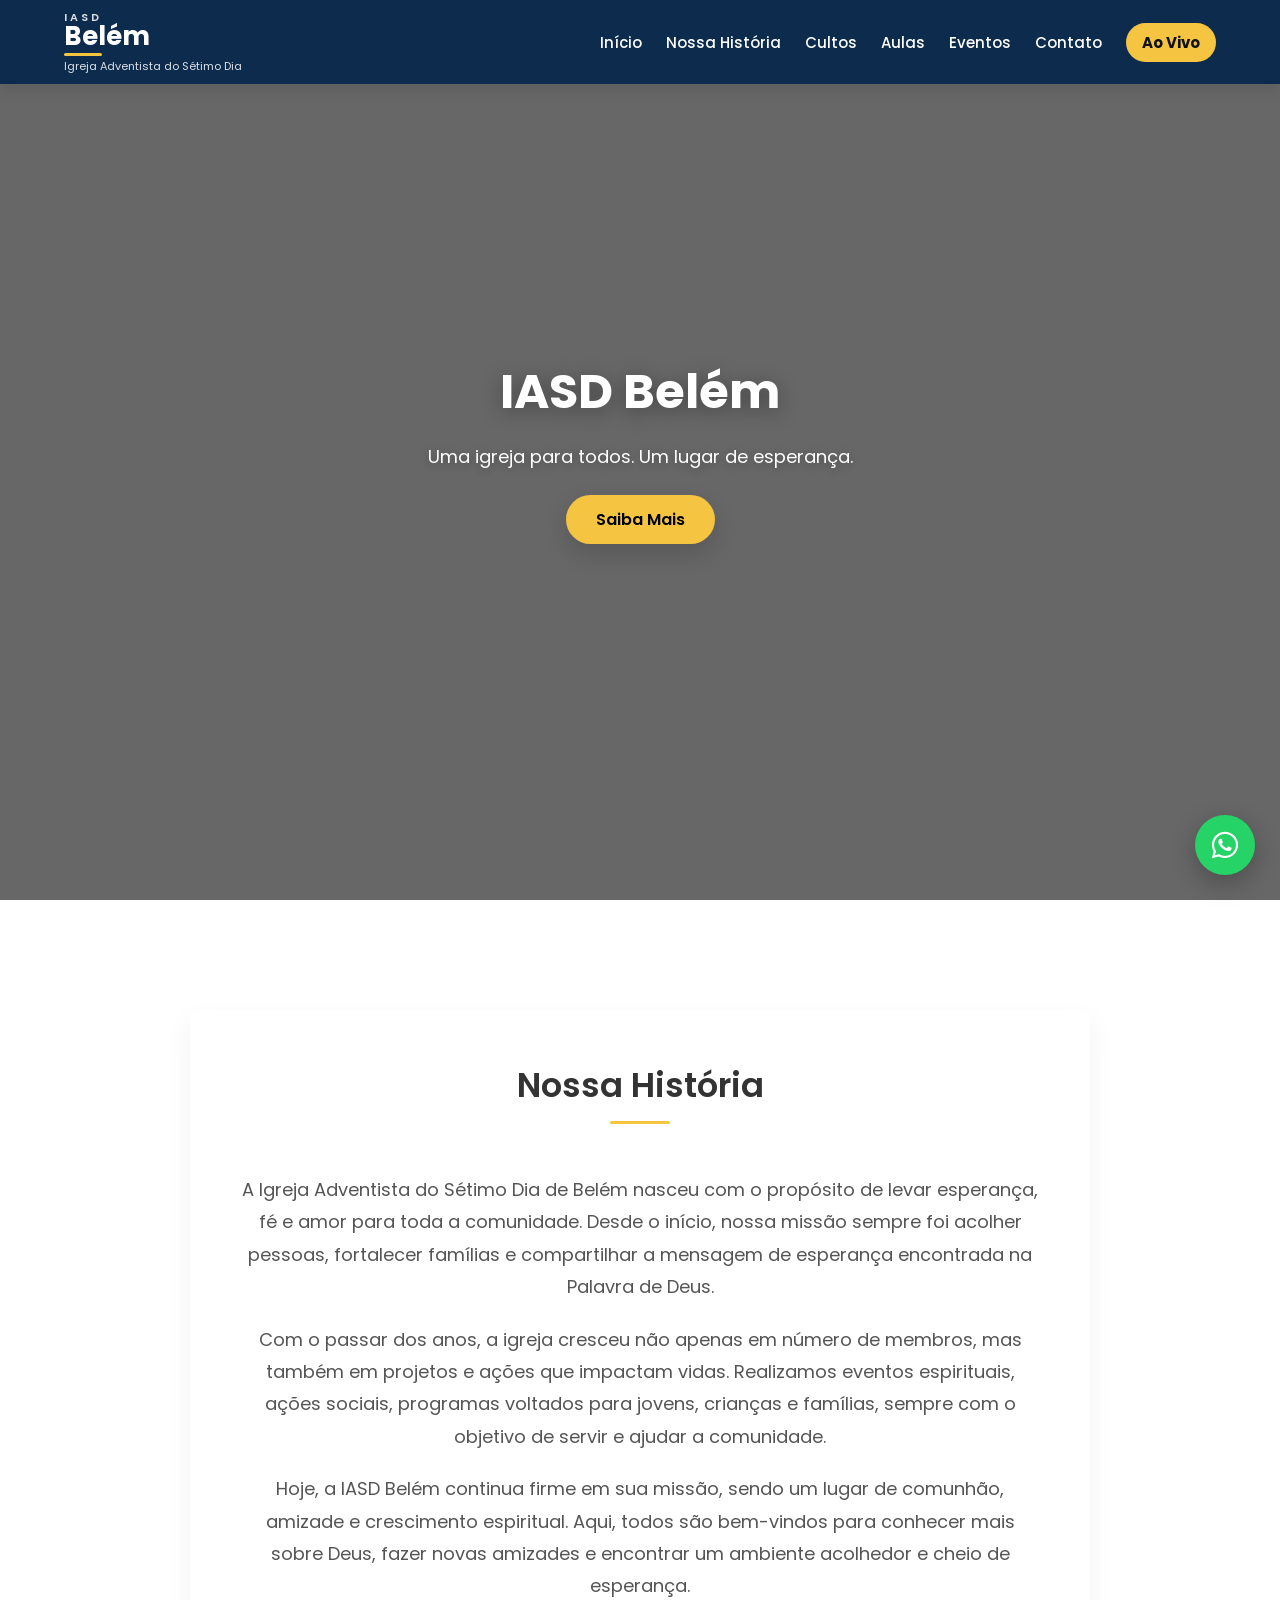
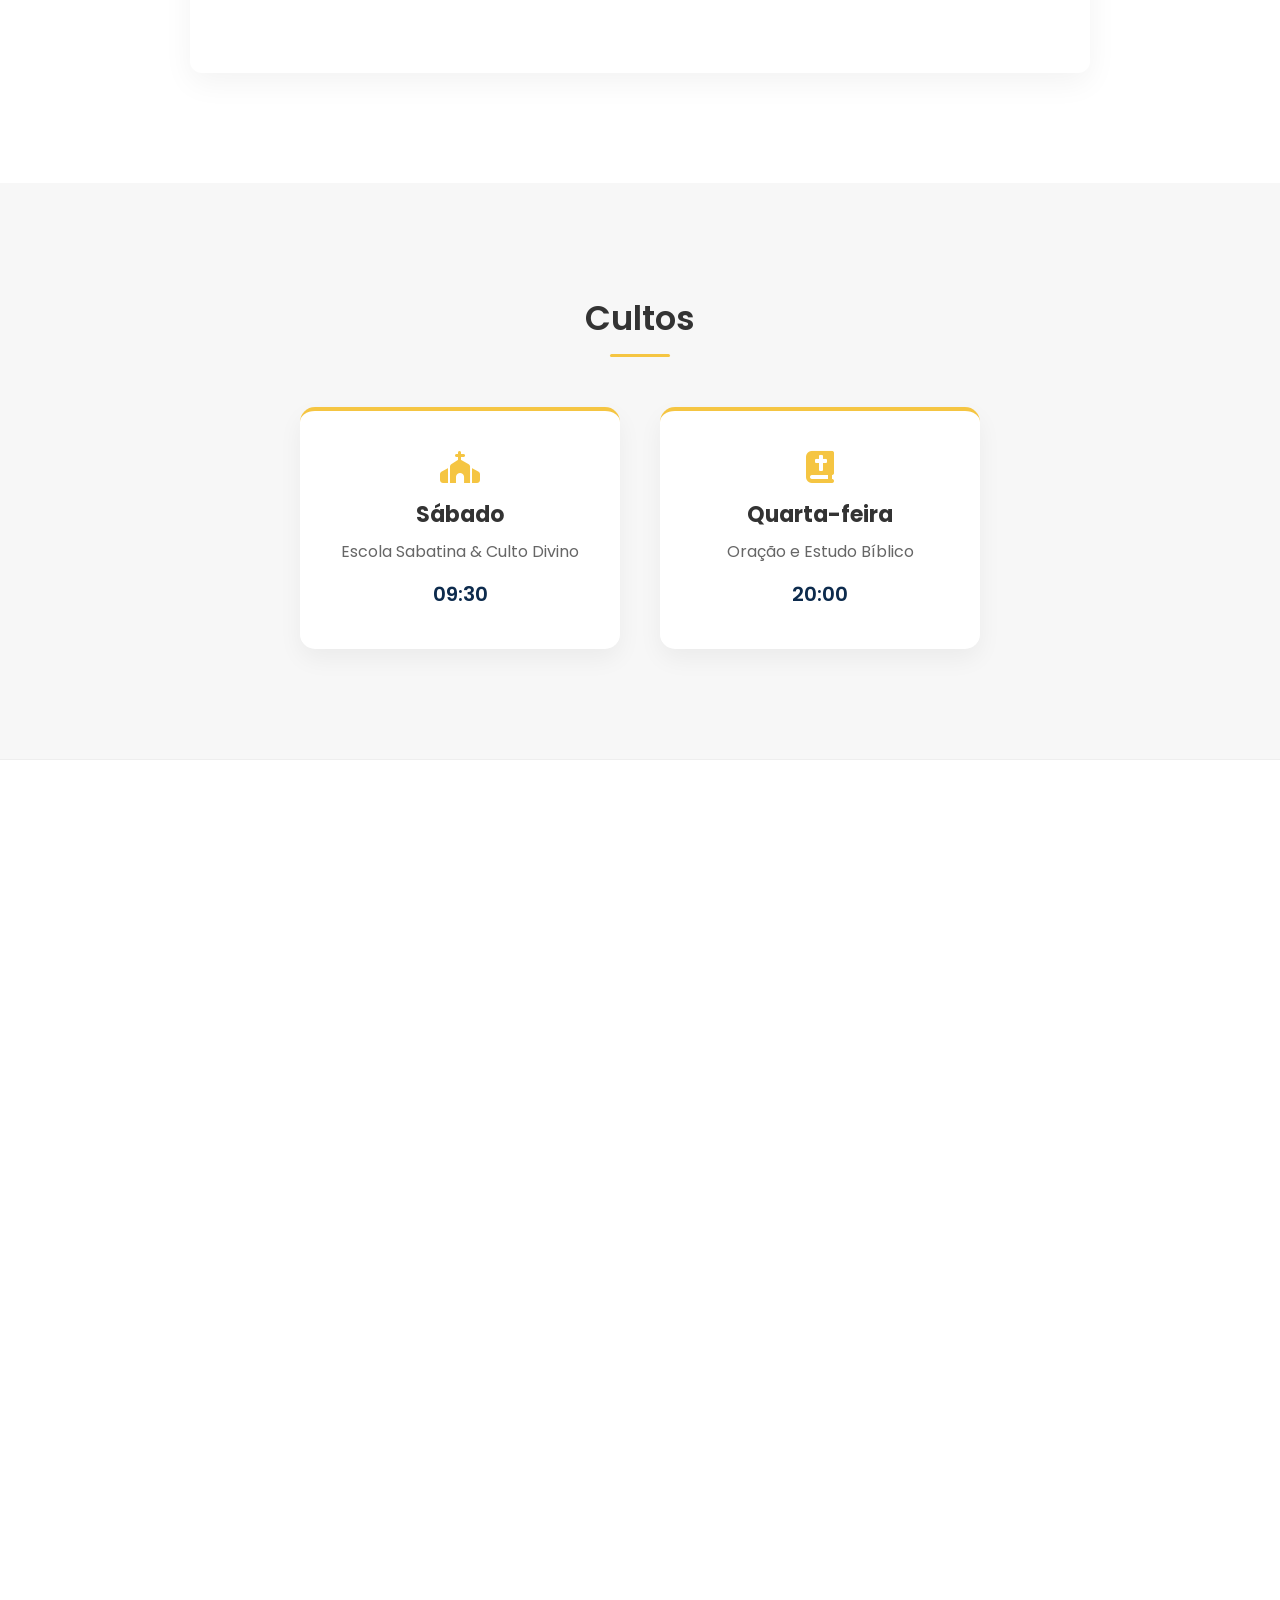
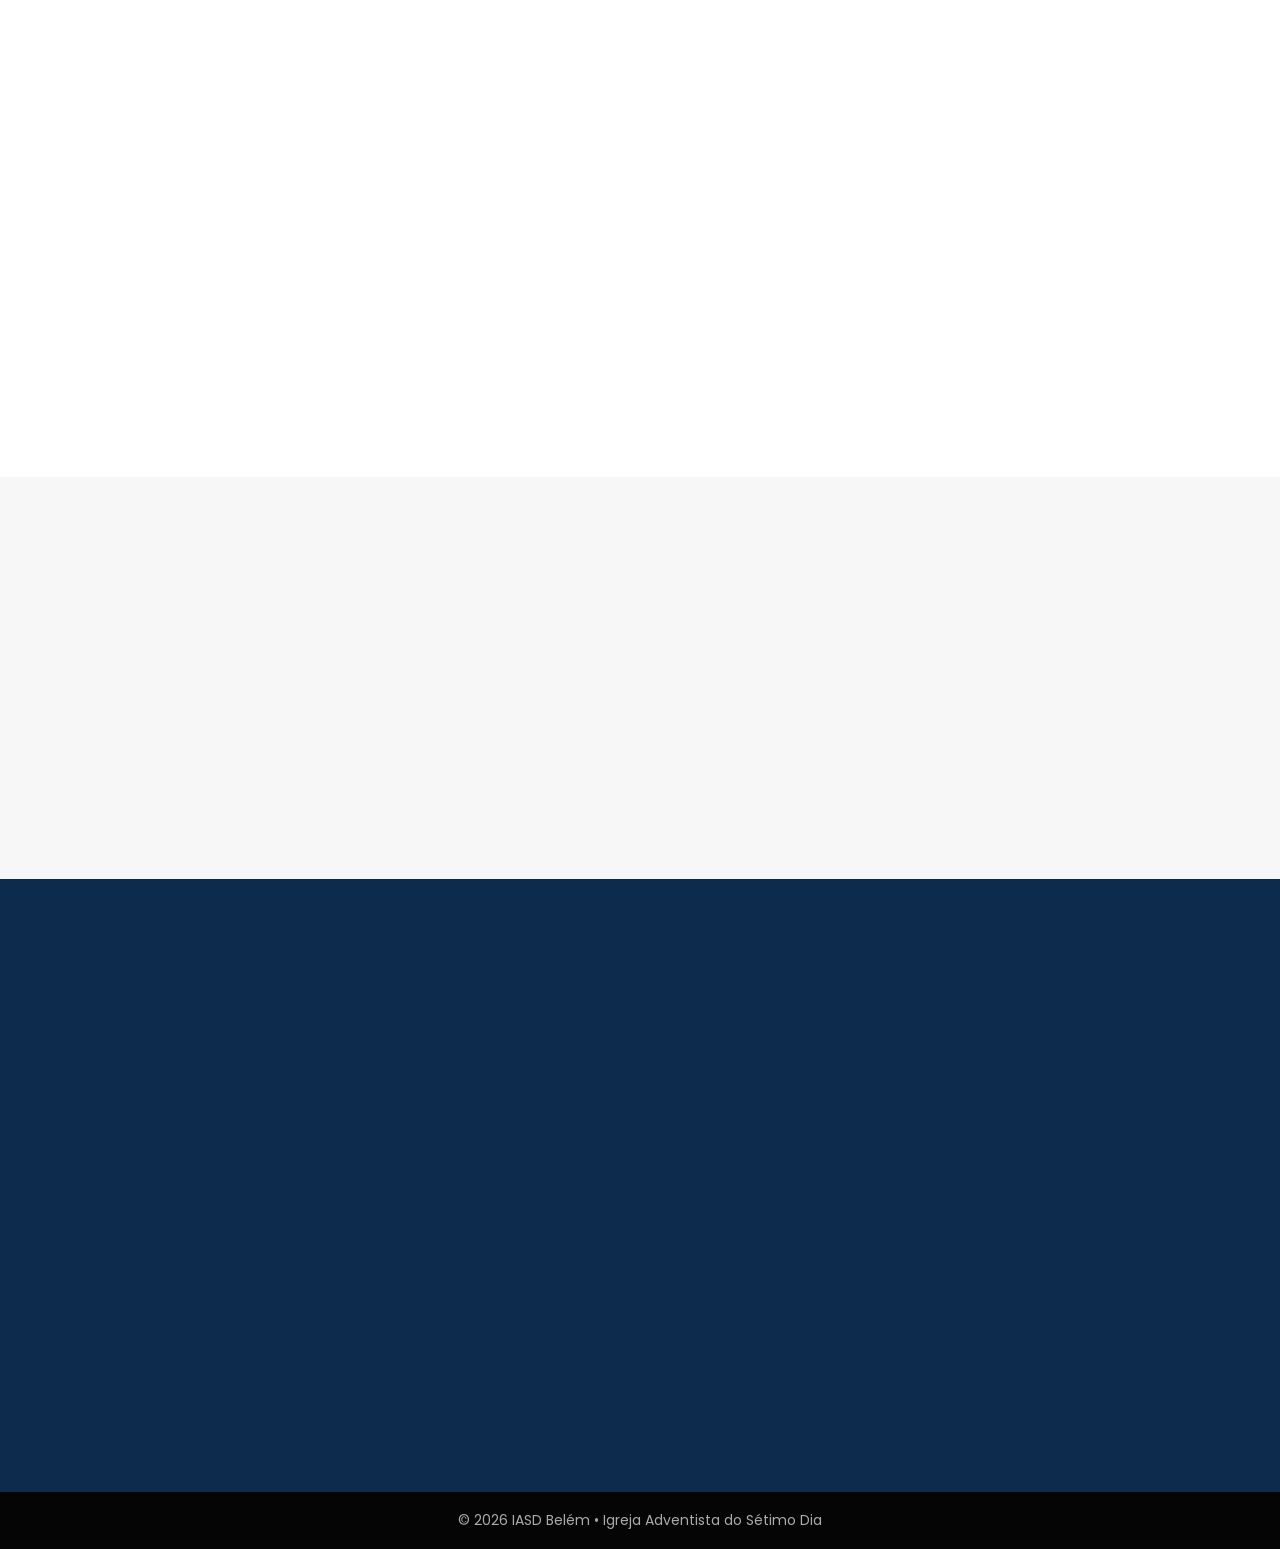
==== index.html @ f69afdd5 "otimizado" ====
<!DOCTYPE html>
<html lang="pt-br">
<head>
<meta charset="UTF-8">
<meta name="viewport" content="width=device-width, initial-scale=1.0">

<title>IASD Belém</title>
<meta name="description" content="IASD Belém - Igreja Adventista do Sétimo Dia. Cultos, aulas bíblicas, eventos, pedidos de oração e contato.">
<meta name="theme-color" content="#0d2b4d">

<link rel="preconnect" href="https://fonts.googleapis.com">
<link rel="preconnect" href="https://fonts.gstatic.com" crossorigin>
<link rel="preconnect" href="https://cdnjs.cloudflare.com">
<link rel="preconnect" href="https://img.youtube.com">
<link rel="preload" as="image" href="view/img/img1.png" fetchpriority="high">

<link rel="stylesheet" href="css/style.css">
<link href="https://fonts.googleapis.com/css2?family=Poppins:wght@300;400;500;600;700&display=swap" rel="stylesheet">
<link rel="stylesheet" href="https://cdnjs.cloudflare.com/ajax/libs/font-awesome/6.5.0/css/all.min.css">
</head>

<body>

<!-- HEADER -->
<header class="header">
<div class="container header-container">
<div class="logo">
<span class="logo-iasd">IASD</span>
<h1 class="logo-belem">Belém</h1>
<small>Igreja Adventista do Sétimo Dia</small>
</div>

<button class="menu-toggle" id="menu-toggle" aria-label="Abrir menu">
    <i class="fa-solid fa-bars"></i>
</button>

<nav id="menu">
    <a href="#">Início</a>
    <a href="#historia">Nossa História</a>
    <a href="#cultos">Cultos</a>
    <a href="#aulas">Aulas</a>
    <a href="#eventos">Eventos</a>
    <a href="#contato">Contato</a>
    <a href="#" id="abrir-live" class="link-ao-vivo">Ao Vivo</a>
</nav>
</div>
</header>

<!-- MODAL AO VIVO -->
<div class="modal-live" id="modal-live">
<div class="live-conteudo">
<button class="fechar-live" id="fechar-live">&times;</button>
<span class="live-badge">🔴 AO VIVO / ÚLTIMO CULTO</span>
<h2>Transmissão da IASD Belém</h2>
<p class="live-status">Assista a transmissão ao vivo ou o último culto disponível.</p>

<div class="live-video" id="live-container">
<iframe id="live-frame" data-src="https://www.youtube.com/embed/live_stream?channel=UC0RqFUeh2gCIkpNCkyPSBig" title="Transmissão ao vivo da IASD Belém" loading="lazy" allowfullscreen></iframe>

<div class="live-fallback" id="live-fallback">
<p>Não foi possível carregar a transmissão aqui.</p>
<a href="https://www.youtube.com/@iasdbelemsp/live" target="_blank" class="btn-live">Assistir no YouTube</a>
</div>
</div>
</div>
</div>

<!-- BANNER -->
<section class="banner">
<div class="overlay"></div>

<div class="slides">
<img src="view/img/img1.png" class="slide active" alt="IASD Belém" fetchpriority="high">
<img src="view/img/img2.png" class="slide" alt="Igreja Adventista Belém" loading="lazy">
</div>

<div class="banner-text">
<h1 class="animar">IASD Belém</h1>
<p class="animar">Uma igreja para todos. Um lugar de esperança.</p>
<a href="#historia" class="btn-banner animar">Saiba Mais</a>
</div>
</section>

<!-- HISTÓRIA -->
<section id="historia" class="animar">
<div class="container historia-container">
<div class="historia-card animar zoom">
<h2>Nossa História</h2>

<p>A Igreja Adventista do Sétimo Dia de Belém nasceu com o propósito de levar esperança, fé e amor para toda a comunidade. Desde o início, nossa missão sempre foi acolher pessoas, fortalecer famílias e compartilhar a mensagem de esperança encontrada na Palavra de Deus.</p>

<p>Com o passar dos anos, a igreja cresceu não apenas em número de membros, mas também em projetos e ações que impactam vidas. Realizamos eventos espirituais, ações sociais, programas voltados para jovens, crianças e famílias, sempre com o objetivo de servir e ajudar a comunidade.</p>

<p>Hoje, a IASD Belém continua firme em sua missão, sendo um lugar de comunhão, amizade e crescimento espiritual. Aqui, todos são bem-vindos para conhecer mais sobre Deus, fazer novas amizades e encontrar um ambiente acolhedor e cheio de esperança.</p>
</div>
</div>
</section>

<!-- CULTOS -->
<section id="cultos" class="animar">
<div class="container">
<h2>Cultos</h2>

<div class="cultos">
<div class="culto animar esquerda">
<i class="fa-solid fa-church"></i>
<h3>Sábado</h3>
<p>Escola Sabatina & Culto Divino</p>
<span>09:30</span>
</div>

<div class="culto animar direita">
<i class="fa-solid fa-book-bible"></i>
<h3>Quarta-feira</h3>
<p>Oração e Estudo Bíblico</p>
<span>20:00</span>
</div>
</div>
</div>
</section>

<!-- PEDIDOS DE ORAÇÃO -->
<section id="oracao" class="animar">
<div class="container">
<div class="oracao-card animar zoom">
<div class="oracao-texto">
<h2 class="animar">Pedidos de Oração</h2>
<p>Escreva seu pedido abaixo. Nossa equipe irá orar por você. Se preferir, envie de forma anônima.</p>
</div>

<form id="form-oracao" class="form-oracao">
<div class="campo-nome">
<input type="text" name="nome" id="nome-oracao" placeholder="Seu nome">
</div>

<textarea name="pedido" placeholder="Escreva seu pedido de oração" required></textarea>

<label class="anonimo">
<input type="checkbox" id="anonimo" name="anonimo" value="Sim">
Enviar de forma anônima
</label>

<button type="submit">Enviar Pedido</button>
<p id="msg-status"></p>
</form>
</div>
</div>
</section>

<section id="aulas" class="animar">
    <div class="container">
        <div class="aulas-chamada animar">
            <h2>Aulas Bíblicas</h2>
            <p>Explore estudos bíblicos organizados por temas e assista diretamente no site.</p>
            <button id="abrir-aulas" class="btn-aulas">Ver aulas bíblicas</button>
        </div>
    </div>
</section>

<div class="modal-aulas" id="modal-aulas">
    <div class="modal-aulas-conteudo">
        <button class="fechar-aulas" id="fechar-aulas">&times;</button>

        <h2>Central de Aulas Bíblicas</h2>
        <p class="aulas-modal-subtitulo">Pesquise, filtre e escolha uma aula para assistir.</p>

        <div class="aulas-controles">
            <input type="text" id="buscar-aula" placeholder="Pesquisar aula...">

            <div class="filtro-aulas" id="filtro-categoria">
                <button class="filtro-aula ativo" data-categoria="Todos">Todos</button>
                <button class="filtro-aula" data-categoria="Fé">Fé</button>
                <button class="filtro-aula" data-categoria="Oração">Oração</button>
                <button class="filtro-aula" data-categoria="Família">Família</button>
                <button class="filtro-aula" data-categoria="Profecias">Profecias</button>
            </div>
        </div>

        <div class="aulas-grid" id="aulas-grid"></div>
    </div>
</div>

<div class="modal-player" id="modal-player">
    <div class="player-conteudo">
        <button class="fechar-player" id="fechar-player">&times;</button>
        <h2 id="titulo-video">Aula Bíblica</h2>
        <iframe id="player-video" allowfullscreen></iframe>
    </div>
</div>

<!-- EVENTOS -->
<section id="eventos" class="animar">
<div class="container">
<h2 class="animar">Eventos</h2>

<div class="eventos" id="lista-eventos-home"></div>

<div class="eventos-botao-area">
    <button class="btn-mais-eventos" id="abrir-agenda">
        Ver agenda completa
    </button>
</div>
</div>
</section>

<!-- MODAL AGENDA -->
<div class="modal-agenda" id="modal-agenda">
<div class="modal-conteudo">
<button class="fechar-modal" id="fechar-agenda">&times;</button>

<h2>Agenda de Eventos</h2>
<p class="agenda-subtitulo">Veja todos os próximos eventos da IASD Belém</p>

<div class="filtros-eventos">
<button class="filtro ativo" data-filtro="Todos">Todos</button>
<button class="filtro" data-filtro="Culto">Cultos</button>
<button class="filtro" data-filtro="Jovens">Jovens</button>
<button class="filtro" data-filtro="Ação Social">Social</button>
<button class="filtro" data-filtro="Infantil">Infantil</button>
<button class="filtro" data-filtro="Família">Família</button>
</div>

<div class="agenda-lista" id="agenda-completa"></div>
</div>
</div>

<!-- CONTATO -->
<section id="contato" class="animar">
<div class="container">
<h2 class="animar">Contato</h2>

<div class="contato">
<div class="contato-info animar esquerda">
<div class="contato-item">
<i class="fa-solid fa-location-dot"></i>
<div>
<h3>Endereço</h3>
<p>Rua Exemplo, 123 - Belém<br>São Paulo - SP</p>
</div>
</div>

<div class="contato-item">
<i class="fa-solid fa-clock"></i>
<div>
<h3>Horários</h3>
<p>Quarta-feira - 20:00<br>Sábado - 09:30</p>
</div>
</div>

<p class="siga-texto">Acompanhe nossas redes sociais</p>

<div class="redes-sociais">
<a href="https://www.instagram.com/iasdbelemsp/" target="_blank" class="instagram"><i class="fab fa-instagram"></i></a>
<a href="https://www.facebook.com/IASDBelemSP" target="_blank" class="facebook"><i class="fab fa-facebook-f"></i></a>
<a href="https://www.youtube.com/IASDBelemSP" target="_blank" class="youtube"><i class="fab fa-youtube"></i></a>
</div>
</div>

<div class="mapa animar direita">
<iframe src="https://www.google.com/maps?q=Igreja+Adventista+do+Sétimo+Dia+Belém+São+Paulo&output=embed" title="Mapa da IASD Belém" loading="lazy" referrerpolicy="no-referrer-when-downgrade"></iframe>
</div>
</div>
</div>
</section>

<!-- FOOTER -->
<footer>
<p>© 2026 IASD Belém • Igreja Adventista do Sétimo Dia</p>
</footer>

<!-- WHATSAPP -->
<a href="https://wa.me/5511917383783" class="whatsapp-float" target="_blank">
<i class="fab fa-whatsapp"></i>
</a>

<script src="js/script.js" defer></script>
</body>
</html>
---- css/style.css ----
/* =========================
   RESET / BASE
========================= */
*{
    margin:0;
    padding:0;
    box-sizing:border-box;
    font-family:'Poppins', sans-serif;
}

html{
    scroll-behavior:smooth;
}

body{
    background:#f5f5f5;
    color:#333;
    overflow-x:hidden;
}

html.modal-aberto,
body.modal-aberto{
    overflow:hidden;
}

/* =========================
   CONTAINER
========================= */
.container{
    width:90%;
    max-width:1200px;
    margin:0 auto;
}

/* =========================
   HEADER
========================= */
.header{
    background:#0d2b4d;
    color:white;
    padding:12px 0;
    position:fixed;
    top:0;
    left:0;
    width:100%;
    z-index:1000;
    transition:0.3s;
    box-shadow:0 4px 18px rgba(0,0,0,0.10);
}

.header.scroll{
    box-shadow:0 8px 24px rgba(0,0,0,0.18);
}

.header-container{
    display:flex;
    justify-content:space-between;
    align-items:center;
}

/* Logo */
.logo{
    display:flex;
    flex-direction:column;
    line-height:1;
}

.logo-iasd{
    font-size:11px;
    letter-spacing:3px;
    font-weight:600;
    opacity:0.85;
}

.logo-belem{
    font-size:26px;
    font-weight:700;
}

.logo-belem::after{
    content:"";
    width:38px;
    height:3px;
    background:#f5c542;
    display:block;
    margin-top:4px;
    border-radius:2px;
}

.logo small{
    font-size:11px;
    opacity:0.85;
    margin-top:5px;
}

/* Menu */
nav{
    display:flex;
    align-items:center;
    gap:24px;
}

nav a{
    color:white;
    margin-left:0;
    text-decoration:none;
    font-weight:500;
    font-size:15px;
    position:relative;
    transition:0.3s;
}

nav a::after{
    content:"";
    width:0;
    height:2px;
    background:#f5c542;
    position:absolute;
    bottom:-6px;
    left:50%;
    transform:translateX(-50%);
    transition:0.3s;
}

nav a:hover{
    color:#f5c542;
}

nav a:hover::after{
    width:100%;
}

/* Botão Ao Vivo */
.link-ao-vivo{
    background:#f5c542;
    color:#111 !important;
    padding:8px 16px;
    border-radius:25px;
    font-weight:700;
}

.link-ao-vivo::after{
    display:none;
}

.link-ao-vivo:hover{
    background:white;
    transform:translateY(-2px);
}

/* =========================
   BANNER
========================= */
.banner{
    height:100vh;
    min-height:700px;
    position:relative;
    overflow:hidden;
}

.slides{
    position:absolute;
    inset:0;
    width:100%;
    height:100%;
}

.slide{
    width:100%;
    height:100%;
    object-fit:cover;
    object-position:center;
    position:absolute;
    inset:0;
    opacity:0;
    transition:1.5s;
    transform:scale(1.1);
}

.slide.active{
    opacity:1;
    transform:scale(1);
}

.overlay{
    position:absolute;
    inset:0;
    width:100%;
    height:100%;
    background:linear-gradient(
        rgba(0,0,0,0.58),
        rgba(0,0,0,0.58)
    );
    z-index:1;
}

.banner-text{
    position:absolute;
    top:50%;
    left:50%;
    transform:translate(-50%,-50%);
    text-align:center;
    color:white;
    z-index:2;
    animation:fadeUp 1.5s ease;
    width:90%;
    max-width:800px;
}

.banner-text h1{
    font-size:48px;
    font-weight:700;
    margin-bottom:15px;
    text-shadow:0 4px 20px rgba(0,0,0,0.35);
}

.banner-text p{
    font-size:18px;
    margin-bottom:25px;
    text-shadow:0 2px 10px rgba(0,0,0,0.30);
}

.btn-banner{
    background:#f5c542;
    color:black;
    padding:12px 30px;
    border-radius:30px;
    text-decoration:none;
    font-weight:600;
    transition:0.3s;
    display:inline-block;
}

.btn-banner:hover{
    background:white;
    transform:translateY(-3px);
}

@keyframes fadeUp{
    from{
        opacity:0;
        transform:translate(-50%,-30%);
    }
    to{
        opacity:1;
        transform:translate(-50%,-50%);
    }
}

/* =========================
   SEÇÕES / TÍTULOS
========================= */
section{
    padding:110px 0;
}

#historia,
#cultos,
#eventos,
#contato{
    scroll-margin-top:100px;
}

section h2{
    text-align:center;
    font-size:34px;
    margin-bottom:50px;
    font-weight:600;
    position:relative;
    width:fit-content;
    margin-left:auto;
    margin-right:auto;
}

section h2::after{
    content:"";
    width:60px;
    height:3px;
    background:#f5c542;
    display:block;
    margin:10px auto 0;
    border-radius:2px;
}

/* =========================
   HISTÓRIA
========================= */
#historia{
    background:white;
}

.historia-container{
    max-width:900px;
    margin:auto;
}

.historia-card{
    background:#fff;
    padding:50px;
    border-radius:12px;
    box-shadow:0 10px 30px rgba(0,0,0,0.05);
    text-align:center;
    transition:transform 0.3s ease, box-shadow 0.3s ease;
}

.historia-card:hover{
    transform:translateY(-6px);
    box-shadow:0 14px 30px rgba(0,0,0,0.10);
}

.historia-card p{
    font-size:18px;
    line-height:1.8;
    margin-bottom:20px;
    color:#555;
}

/* =========================
   CULTOS
========================= */
#cultos{
    background:#f7f7f7;
}

.cultos{
    display:flex;
    justify-content:center;
    gap:40px;
    flex-wrap:wrap;
    margin-top:40px;
}

.culto{
    background:white;
    padding:40px 30px;
    width:320px;
    text-align:center;
    border-radius:15px;
    transition:0.3s;
    box-shadow:0 10px 25px rgba(0,0,0,0.05);
    border-top:4px solid #f5c542;
}

.culto i{
    font-size:32px;
    color:#f5c542;
    margin-bottom:15px;
}

.culto h3{
    font-size:22px;
    margin-bottom:8px;
}

.culto p{
    color:#666;
    margin-bottom:15px;
    font-size:16px;
}

.culto span{
    font-size:20px;
    font-weight:600;
    color:#0d2b4d;
}

.culto:hover{
    transform:translateY(-10px);
    box-shadow:0 15px 30px rgba(0,0,0,0.08);
}

/* =========================
   PEDIDOS DE ORAÇÃO
========================= */
#oracao{
    background:white;
    padding:80px 0;
    border-top:1px solid #eee;
}

.oracao-card{
    max-width:800px;
    margin:auto;
    background:white;
    padding:45px;
    border-radius:18px;
    box-shadow:0 15px 35px rgba(0,0,0,0.08);
    border-top:4px solid #f5c542;
}

.oracao-texto{
    text-align:center;
    margin-bottom:30px;
}

.oracao-texto h2{
    margin-bottom:15px;
}

.oracao-texto p{
    color:#666;
    line-height:1.6;
}

.form-oracao{
    display:flex;
    flex-direction:column;
    gap:18px;
}

.form-oracao input,
.form-oracao textarea{
    width:100%;
    padding:16px;
    border:1px solid #ddd;
    border-radius:12px;
    font-size:15px;
    font-family:'Poppins', sans-serif;
    outline:none;
}

.form-oracao input:focus,
.form-oracao textarea:focus{
    border-color:#0d2b4d;
}

.form-oracao textarea{
    min-height:160px;
    resize:none;
}

.anonimo{
    display:flex;
    align-items:center;
    gap:10px;
    color:#555;
    font-size:15px;
}

.anonimo input{
    width:auto;
}

.form-oracao button{
    background:#0d2b4d;
    color:white;
    border:none;
    padding:15px;
    border-radius:30px;
    font-weight:600;
    cursor:pointer;
    transition:.3s;
}

.form-oracao button:hover{
    background:#f5c542;
    color:black;
}

#msg-status{
    text-align:center;
    font-weight:600;
}

/* =========================
   AULAS BÍBLICAS
========================= */
#aulas{
    background:white;
    padding:100px 0;
}

.aulas-chamada{
    background:linear-gradient(135deg, #0d2b4d, #123b68);
    color:white;
    text-align:center;
    padding:60px 30px;
    border-radius:25px;
    box-shadow:0 18px 40px rgba(0,0,0,0.12);
}

.aulas-chamada h2{
    color:white;
}

.aulas-chamada p{
    max-width:650px;
    margin:0 auto 30px;
    color:#e0e0e0;
    line-height:1.7;
}

.btn-aulas{
    background:#f5c542;
    color:#111;
    border:none;
    padding:15px 34px;
    border-radius:30px;
    font-weight:700;
    cursor:pointer;
    transition:.3s;
}

.btn-aulas:hover{
    background:white;
    transform:translateY(-4px);
}

/* =========================
   MODAL CATÁLOGO / PLAYER
========================= */
.modal-aulas,
.modal-player{
    position:fixed;
    inset:0;
    background:rgba(0,0,0,.75);
    display:none;
    align-items:center;
    justify-content:center;
    z-index:99999;
    padding:20px;
    overflow:hidden;
}

.modal-aulas.ativo,
.modal-player.ativo{
    display:flex;
}

.modal-aulas-conteudo{
    background:white;
    width:100%;
    max-width:1100px;
    max-height:90vh;
    overflow-y:auto;
    border-radius:24px;
    padding:40px;
    position:relative;
    box-shadow:0 30px 90px rgba(0,0,0,.35);
}

.fechar-aulas,
.fechar-player{
    position:absolute;
    top:18px;
    right:24px;
    background:none;
    border:none;
    font-size:36px;
    cursor:pointer;
    z-index:5;
}

.modal-aulas-conteudo h2{
    text-align:center;
    color:#0d2b4d;
}

.aulas-modal-subtitulo{
    text-align:center;
    color:#666;
    margin-bottom:30px;
}

.aulas-controles{
    display:flex;
    flex-direction:column;
    align-items:center;
    justify-content:center;
    gap:18px;
    width:fit-content;
    max-width:100%;
    margin:0 auto 38px;
    padding:18px;
    background:#f8f9fc;
    border-radius:26px;
    box-shadow:0 18px 45px rgba(0,0,0,.08);
}

.aulas-controles input{
    width:420px;
    max-width:100%;
    min-width:0;
    padding:16px 22px;
    border:none;
    border-radius:999px;
    background:white;
    box-shadow:inset 0 0 0 1px #eee;
    font-weight:500;
    outline:none;
    font-family:'Poppins', sans-serif;
}

.aulas-controles input:focus{
    box-shadow:0 0 0 4px rgba(245,197,66,.25), inset 0 0 0 1px #f5c542;
}

.filtro-aulas{
    display:flex;
    justify-content:center;
    flex-wrap:wrap;
    gap:10px;
}

.filtro-aula{
    border:none;
    background:white;
    color:#0d2b4d;
    padding:10px 18px;
    border-radius:999px;
    font-weight:700;
    cursor:pointer;
    box-shadow:0 8px 20px rgba(0,0,0,.07);
    transition:.25s ease;
}

.filtro-aula:hover{
    transform:translateY(-2px);
    background:#fff4c9;
}

.filtro-aula.ativo{
    background:#f5c542;
    color:#111;
    box-shadow:0 10px 24px rgba(245,197,66,.35);
}

.aulas-grid{
    display:grid;
    grid-template-columns:repeat(auto-fit, minmax(240px, 1fr));
    gap:24px;
}

.aula-card{
    background:#fff;
    border-radius:18px;
    overflow:hidden;
    cursor:pointer;
    box-shadow:0 12px 28px rgba(0,0,0,.08);
    transition:.3s;
}

.aula-card:hover{
    transform:translateY(-8px);
    box-shadow:0 18px 40px rgba(0,0,0,.14);
}

.aula-thumb{
    height:160px;
    position:relative;
    overflow:hidden;
}

.aula-thumb img{
    width:100%;
    height:100%;
    object-fit:cover;
}

.play-icon{
    position:absolute;
    inset:0;
    background:rgba(0,0,0,.38);
    color:white;
    display:flex;
    align-items:center;
    justify-content:center;
    font-size:42px;
    opacity:0;
    transition:.3s;
}

.aula-card:hover .play-icon{
    opacity:1;
}

.aula-info{
    padding:20px;
}

.aula-info span{
    background:#f5c542;
    color:#111;
    padding:5px 12px;
    border-radius:20px;
    font-size:12px;
    font-weight:700;
}

.aula-info h3{
    color:#0d2b4d;
    margin:12px 0 8px;
    font-size:18px;
}

.aula-info p{
    color:#666;
    font-size:14px;
    line-height:1.5;
}

.player-conteudo{
    background:white;
    width:100%;
    max-width:900px;
    border-radius:24px;
    padding:40px;
    position:relative;
    text-align:center;
}

.player-conteudo h2{
    color:#0d2b4d;
    margin-bottom:25px;
}

#player-video{
    width:100%;
    height:480px;
    border:none;
    border-radius:18px;
}

/* =========================
   EVENTOS
========================= */
#eventos{
    background:#f7f7f7;
    padding:100px 0;
}

.eventos{
    display:grid;
    grid-template-columns:repeat(auto-fit, minmax(280px, 1fr));
    gap:28px;
    margin-top:40px;
}

.evento{
    background:white;
    border-radius:18px;
    overflow:hidden;
    box-shadow:0 12px 28px rgba(0,0,0,0.08);
    transition:.3s;
}

.evento:hover{
    transform:translateY(-8px);
}

.evento-img{
    height:185px;
    position:relative;
    overflow:hidden;
}

.evento-img img{
    width:100%;
    height:100%;
    object-fit:cover;
}

.evento-data{
    position:absolute;
    top:14px;
    left:14px;
    background:#f5c542;
    color:#111;
    padding:8px 14px;
    border-radius:25px;
    font-weight:700;
    font-size:14px;
}

.evento-texto{
    padding:22px;
}

.evento-texto h3{
    color:#0d2b4d;
    font-size:21px;
    margin-bottom:10px;
}

.evento-texto p{
    color:#666;
    line-height:1.6;
}

.evento-horario{
    color:#0d2b4d;
    font-weight:700;
    margin-top:10px;
}

.tag-proximo{
    display:inline-block;
    background:#f5c542;
    color:#000;
    padding:5px 12px;
    border-radius:20px;
    font-size:13px;
    font-weight:700;
    margin-bottom:8px;
}

.eventos-botao-area{
    display:flex;
    justify-content:flex-end;
    align-items:center;
    margin-top:40px;
    padding-right:10px;
}

.btn-mais-eventos{
    background:#0d2b4d;
    color:white;
    border:none;
    padding:14px 32px;
    border-radius:30px;
    font-weight:700;
    cursor:pointer;
    transition:.3s;
    box-shadow:0 8px 20px rgba(0,0,0,0.12);
}

.btn-mais-eventos:hover{
    background:#f5c542;
    color:black;
    transform:translateY(-4px);
}

/* =========================
   MODAL AGENDA
========================= */
.modal-agenda{
    position:fixed;
    inset:0;
    background:rgba(0,0,0,.65);
    display:none;
    align-items:center;
    justify-content:center;
    z-index:99999;
    padding:20px;
}

.modal-agenda.ativo{
    display:flex;
}

.modal-conteudo{
    background:white;
    width:100%;
    max-width:850px;
    max-height:85vh;
    overflow-y:auto;
    border-radius:20px;
    padding:40px;
    position:relative;
}

.fechar-modal{
    position:absolute;
    top:18px;
    right:22px;
    border:none;
    background:none;
    font-size:34px;
    cursor:pointer;
}

.agenda-subtitulo{
    text-align:center;
    color:#666;
    margin-bottom:25px;
}

.filtros-eventos{
    display:flex;
    justify-content:center;
    flex-wrap:wrap;
    gap:10px;
    margin-bottom:25px;
}

.filtro{
    border:none;
    padding:10px 18px;
    border-radius:25px;
    background:#eee;
    cursor:pointer;
    font-weight:600;
    transition:.3s;
}

.filtro.ativo,
.filtro:hover{
    background:#0d2b4d;
    color:white;
}

.agenda-lista{
    display:flex;
    flex-direction:column;
    gap:16px;
}

.agenda-item{
    display:flex;
    gap:18px;
    background:#f7f7f7;
    padding:18px;
    border-radius:14px;
    border-left:5px solid #f5c542;
}

.agenda-data{
    background:#0d2b4d;
    color:white;
    min-width:75px;
    height:75px;
    border-radius:12px;
    display:flex;
    flex-direction:column;
    align-items:center;
    justify-content:center;
    font-weight:700;
}

.agenda-data span{
    font-size:24px;
}

.sem-eventos{
    display:flex;
    flex-direction:column;
    align-items:center;
    justify-content:center;
    text-align:center;
    padding:60px 20px;
    background:#f7f7f7;
    border-radius:16px;
    animation:fadeIn .4s ease;
}

.sem-eventos h3{
    color:#0d2b4d;
    font-size:22px;
    margin-bottom:8px;
}

.sem-eventos p{
    color:#777;
    max-width:300px;
    line-height:1.5;
}

.icone-calendario{
    width:70px;
    height:70px;
    border-radius:50%;
    background:#0d2b4d;
    color:#f5c542;
    display:flex;
    align-items:center;
    justify-content:center;
    font-size:30px;
    margin-bottom:18px;
}

.btn-ver-todos{
    margin-top:20px;
    background:#0d2b4d;
    color:white;
    border:none;
    padding:12px 24px;
    border-radius:30px;
    font-weight:700;
    cursor:pointer;
    transition:.3s;
}

.btn-ver-todos:hover{
    background:#f5c542;
    color:black;
    transform:translateY(-3px);
}

@keyframes fadeIn{
    from{
        opacity:0;
        transform:translateY(10px);
    }
    to{
        opacity:1;
        transform:translateY(0);
    }
}

/* =========================
   CONTATO
========================= */
#contato{
    background:#0d2b4d;
    color:white;
    padding-top:100px;
    padding-bottom:100px;
}

#contato h2,
#contato h3{
    color:white;
}

#contato p{
    color:#e0e0e0;
}

.contato{
    display:flex;
    justify-content:center;
    align-items:center;
    gap:60px;
    flex-wrap:wrap;
    margin-top:40px;
    text-align:left;
}

.contato-info{
    flex:1;
    max-width:450px;
}

.contato-item{
    display:flex;
    align-items:center;
    gap:18px;
    margin-bottom:25px;
    transition:transform 0.3s ease, box-shadow 0.3s ease;
}

.contato-item:hover{
    transform:translateY(-6px);
}

.contato-item i{
    font-size:20px;
    color:#f5c542;
    background:rgba(255,255,255,0.1);
    padding:14px;
    border-radius:50%;
}

.contato-item h3{
    margin-bottom:4px;
    font-size:18px;
}

.contato-item p{
    font-size:15px;
}

.siga-texto{
    margin-top:25px;
    font-weight:600;
    color:white;
}

.redes-sociais{
    display:flex;
    gap:14px;
    margin-top:25px;
}

.redes-sociais a{
    width:45px;
    height:45px;
    border-radius:50%;
    display:flex;
    align-items:center;
    justify-content:center;
    color:white;
    text-decoration:none;
    font-size:20px;
    transition:0.3s;
    box-shadow:0 8px 20px rgba(0,0,0,0.18);
}

.redes-sociais a:hover{
    transform:translateY(-5px);
}

.redes-sociais .instagram{
    background:#E1306C;
}

.redes-sociais .facebook{
    background:#1877F2;
}

.redes-sociais .youtube{
    background:#FF0000;
}

.mapa{
    flex:1;
    max-width:500px;
}

.mapa iframe{
    width:100%;
    height:280px;
    border:none;
    border-radius:12px;
}

/* =========================
   MODAL AO VIVO
========================= */
.modal-live{
    position:fixed;
    inset:0;
    background:rgba(0,0,0,.75);
    display:none;
    align-items:center;
    justify-content:center;
    z-index:99999;
    padding:20px;
}

.modal-live.ativo{
    display:flex;
}

.live-conteudo{
    background:white;
    width:100%;
    max-width:850px;
    border-radius:20px;
    padding:35px;
    position:relative;
    text-align:center;
    animation:abrirModal .3s ease;
}

@keyframes abrirModal{
    from{
        opacity:0;
        transform:translateY(25px);
    }
    to{
        opacity:1;
        transform:translateY(0);
    }
}

.fechar-live{
    position:absolute;
    top:15px;
    right:20px;
    border:none;
    background:none;
    font-size:34px;
    cursor:pointer;
}

.live-badge{
    display:inline-block;
    background:red;
    color:white;
    padding:6px 14px;
    border-radius:20px;
    font-size:13px;
    font-weight:700;
    margin-bottom:12px;
}

.live-badge.off{
    background:#999;
}

.live-conteudo h2{
    color:#0d2b4d;
    margin-bottom:10px;
}

.live-status{
    color:#666;
    margin-bottom:20px;
}

.live-video iframe{
    width:100%;
    height:420px;
    border:none;
    border-radius:15px;
}

.live-fallback{
    display:none;
    padding:40px;
    text-align:center;
}

.live-fallback p{
    margin-bottom:15px;
    color:#666;
}

.btn-live{
    display:inline-block;
    margin-top:20px;
    background:#0d2b4d;
    color:white;
    padding:12px 26px;
    border-radius:30px;
    text-decoration:none;
    font-weight:700;
}

/* =========================
   WHATSAPP
========================= */
.whatsapp-float{
    position:fixed;
    right:25px;
    bottom:25px;
    width:60px;
    height:60px;
    background:#25D366;
    color:white;
    border-radius:50%;
    display:flex;
    align-items:center;
    justify-content:center;
    font-size:30px;
    text-decoration:none;
    z-index:9999;
    box-shadow:0 8px 25px rgba(0,0,0,0.25);
    transition:0.3s;
}

.whatsapp-float:hover{
    transform:scale(1.1);
    background:#1ebe5d;
}

/* =========================
   FOOTER
========================= */
footer{
    background:#050505;
    color:#aaa;
    text-align:center;
    padding:18px 10px;
    font-size:14px;
}

footer p{
    margin:0;
}

/* =========================
   PERFORMANCE / IMAGENS
========================= */
img,
iframe{
    max-width:100%;
}

img{
    height:auto;
}

section:not(.banner){
    content-visibility:auto;
    contain-intrinsic-size:1px 700px;
}

/* =========================
   ACABAMENTO PREMIUM OTIMIZADO
========================= */
.aula-card,
.evento,
.culto,
.historia-card,
.oracao-card{
    animation:aparecerSuave .55s ease both;
}

@keyframes aparecerSuave{
    from{
        opacity:0;
        transform:translateY(18px);
    }
    to{
        opacity:1;
        transform:translateY(0);
    }
}

.aula-card:hover,
.evento:hover,
.culto:hover{
    transform:translateY(-10px) scale(1.02);
}

.aula-thumb img{
    transition:transform .35s ease;
}

.aula-card:hover .aula-thumb img{
    transform:scale(1.08);
}

.play-icon i{
    background:#f5c542;
    color:#111;
    width:62px;
    height:62px;
    border-radius:50%;
    display:flex;
    align-items:center;
    justify-content:center;
    font-size:24px;
    box-shadow:0 10px 25px rgba(0,0,0,.25);
}

.modal-aulas,
.modal-player,
.modal-agenda,
.modal-live{
    backdrop-filter:blur(6px);
}

.btn-aulas,
.btn-banner,
.btn-mais-eventos,
.form-oracao button,
.btn-ver-todos,
.btn-live,
.btn-ver-mais{
    box-shadow:0 10px 25px rgba(0,0,0,.15);
}

.btn-aulas:hover,
.btn-banner:hover,
.btn-mais-eventos:hover,
.form-oracao button:hover,
.btn-ver-todos:hover,
.btn-live:hover,
.btn-ver-mais:hover{
    transform:translateY(-4px);
    box-shadow:0 15px 35px rgba(0,0,0,.2);
}

/* =========================
   ANIMAÇÕES PREMIUM OTIMIZADAS
========================= */
.animar{
    opacity:0;
    transform:translateY(35px);
    filter:blur(5px);
    transition:opacity .7s ease, transform .7s ease, filter .7s ease;
    will-change:opacity, transform;
}

.animar.ativo{
    opacity:1;
    transform:translateY(0);
    filter:blur(0);
}

.animar.esquerda{
    transform:translateX(-35px);
}

.animar.esquerda.ativo{
    transform:translateX(0);
}

.animar.direita{
    transform:translateX(35px);
}

.animar.direita.ativo{
    transform:translateX(0);
}

.animar.zoom{
    transform:scale(.94);
}

.animar.zoom.ativo{
    transform:scale(1);
}

/* Modal mais leve */
.modal-aulas{
    opacity:0;
    transition:opacity .25s ease;
}

.modal-aulas.ativo{
    opacity:1;
}

.modal-aulas-conteudo{
    transform:scale(.96) translateY(16px);
    opacity:0;
    transition:transform .3s ease, opacity .3s ease;
}

.modal-aulas.ativo .modal-aulas-conteudo{
    transform:scale(1) translateY(0);
    opacity:1;
}

.btn-ver-mais{
    grid-column:1/-1;
    margin:20px auto 0;
    padding:14px 28px;
    border:none;
    border-radius:30px;
    background:#0d2b4d;
    color:white;
    font-weight:700;
    cursor:pointer;
    transition:.3s;
}

.btn-ver-mais:hover{
    background:#f5c542;
    color:black;
}

/* =========================
   MENU HAMBÚRGUER
========================= */
.menu-toggle{
    display:none;
    background:#f5c542;
    color:#111;
    border:none;
    width:46px;
    height:46px;
    border-radius:50%;
    font-size:22px;
    cursor:pointer;
    flex-shrink:0;
}

/* =========================
   RESPONSIVIDADE FINAL REAL
========================= */
@media(max-width:1200px){
    .container{
        width:92%;
    }

    nav{
        gap:18px;
    }

    nav a{
        font-size:14px;
    }
}

@media(max-width:1024px){
    .container{
        width:min(92%, 1000px);
    }

    nav{
        gap:16px;
    }

    .banner-text h1{
        font-size:clamp(32px, 5vw, 42px);
    }

    .banner-text p{
        font-size:clamp(15px, 2vw, 17px);
    }

    .eventos{
        grid-template-columns:repeat(auto-fit, minmax(260px, 1fr));
    }
}

@media(max-width:768px){
    html,
    body{
        width:100%;
        max-width:100%;
        overflow-x:hidden;
    }

    .header{
        position:fixed;
        top:0;
        left:0;
        width:100%;
        padding:10px 0;
        z-index:99999;
        overflow:visible;
    }

    .header-container{
        width:100%;
        max-width:none;
        padding:0 18px;
        margin:0;
        display:flex;
        flex-direction:row;
        align-items:center;
        justify-content:space-between;
        gap:12px;
    }

    .logo{
        align-items:flex-start;
        text-align:left;
        min-width:0;
        max-width:calc(100% - 70px);
    }

    .logo-iasd{
        font-size:10px;
    }

    .logo-belem{
        font-size:clamp(22px, 7vw, 28px);
    }

    .logo small{
        font-size:clamp(10px, 3vw, 13px);
        white-space:normal;
    }

    .menu-toggle{
        display:flex !important;
        align-items:center;
        justify-content:center;
        margin-left:auto;
        margin-right:4px;
        position:relative;
        transform:none !important;
    }

    nav{
        position:absolute;
        top:calc(100% + 10px);
        left:18px;
        right:18px;
        width:auto;
        max-width:none;
        background:#0d2b4d;
        display:flex;
        flex-direction:column;
        gap:0;
        padding:16px;
        border-radius:18px;
        box-shadow:0 18px 45px rgba(0,0,0,.25);
        opacity:0;
        pointer-events:none;
        transform:translateY(-10px);
        transition:.3s ease;
    }

    nav.ativo{
        opacity:1;
        pointer-events:auto;
        transform:translateY(0);
    }

    nav a{
        width:100%;
        text-align:center;
        padding:13px;
        margin:0;
        border-radius:12px;
        font-size:15px;
    }

    nav a:hover{
        background:rgba(255,255,255,.08);
    }

    .banner{
        height:100svh;
        min-height:560px;
    }

    .banner-text{
        width:92%;
        max-width:520px;
    }

    .banner-text h1{
        font-size:clamp(30px, 9vw, 44px);
        line-height:1.1;
    }

    .banner-text p{
        font-size:clamp(15px, 4vw, 18px);
        line-height:1.4;
    }

    section{
        padding:75px 0;
    }

    section h2{
        font-size:clamp(26px, 7vw, 34px);
        margin-bottom:32px;
    }

    .historia-card,
    .oracao-card,
    .aulas-chamada{
        padding:34px 22px;
        border-radius:22px;
    }

    .historia-card p{
        font-size:15px;
        text-align:left;
    }

    .cultos{
        flex-direction:column;
        align-items:center;
        gap:20px;
    }

    .culto{
        width:100%;
        max-width:520px;
        padding:30px 22px;
    }

    .aulas-grid{
        grid-template-columns:1fr;
    }

    .aula-card{
        width:100%;
        max-width:520px;
        margin:auto;
    }

    .eventos{
        display:grid;
        grid-template-columns:1fr;
        gap:24px;
        width:100%;
    }

    .evento{
        width:100%;
        max-width:520px;
        margin:0 auto;
        border-radius:24px;
    }

    .evento-img{
        height:clamp(210px, 50vw, 280px);
    }

    .evento-texto{
        padding:22px;
    }

    .evento-texto h3{
        font-size:22px;
        line-height:1.25;
    }

    .evento-texto p{
        font-size:15px;
        line-height:1.6;
    }

    .eventos-botao-area{
        justify-content:center;
        padding:0;
        margin-top:32px;
    }

    .btn-mais-eventos{
        width:auto;
        padding:14px 28px;
    }

    .contato{
        flex-direction:column;
        align-items:stretch;
        gap:28px;
    }

    .contato-info,
    .mapa{
        width:100%;
        max-width:100%;
    }

    .mapa iframe{
        height:260px;
    }

    .modal-aulas-conteudo,
    .modal-conteudo,
    .player-conteudo{
        width:calc(100vw - 28px);
        max-height:calc(100svh - 28px);
        padding:34px 20px;
        border-radius:22px;
    }

    #player-video{
        height:260px;
    }

    .whatsapp-float{
        position:fixed !important;
        right:16px !important;
        bottom:16px !important;
        width:56px !important;
        height:56px !important;
        z-index:99998 !important;
        transform:none !important;
    }
}

@media(max-width:480px){
    .header-container{
        padding:0 14px;
    }

    .menu-toggle{
        width:44px;
        height:44px;
        font-size:21px;
        margin-right:0;
    }

    .banner{
        min-height:520px;
    }

    .btn-banner{
        padding:10px 22px;
        font-size:14px;
    }

    .evento,
    .culto,
    .aula-card{
        max-width:100%;
    }

    .whatsapp-float{
        right:14px !important;
        bottom:14px !important;
        width:54px !important;
        height:54px !important;
    }
}

@media(prefers-reduced-motion: reduce){
    *{
        animation:none !important;
        transition:none !important;
        scroll-behavior:auto !important;
    }

    .animar{
        opacity:1 !important;
        transform:none !important;
        filter:none !important;
    }
}
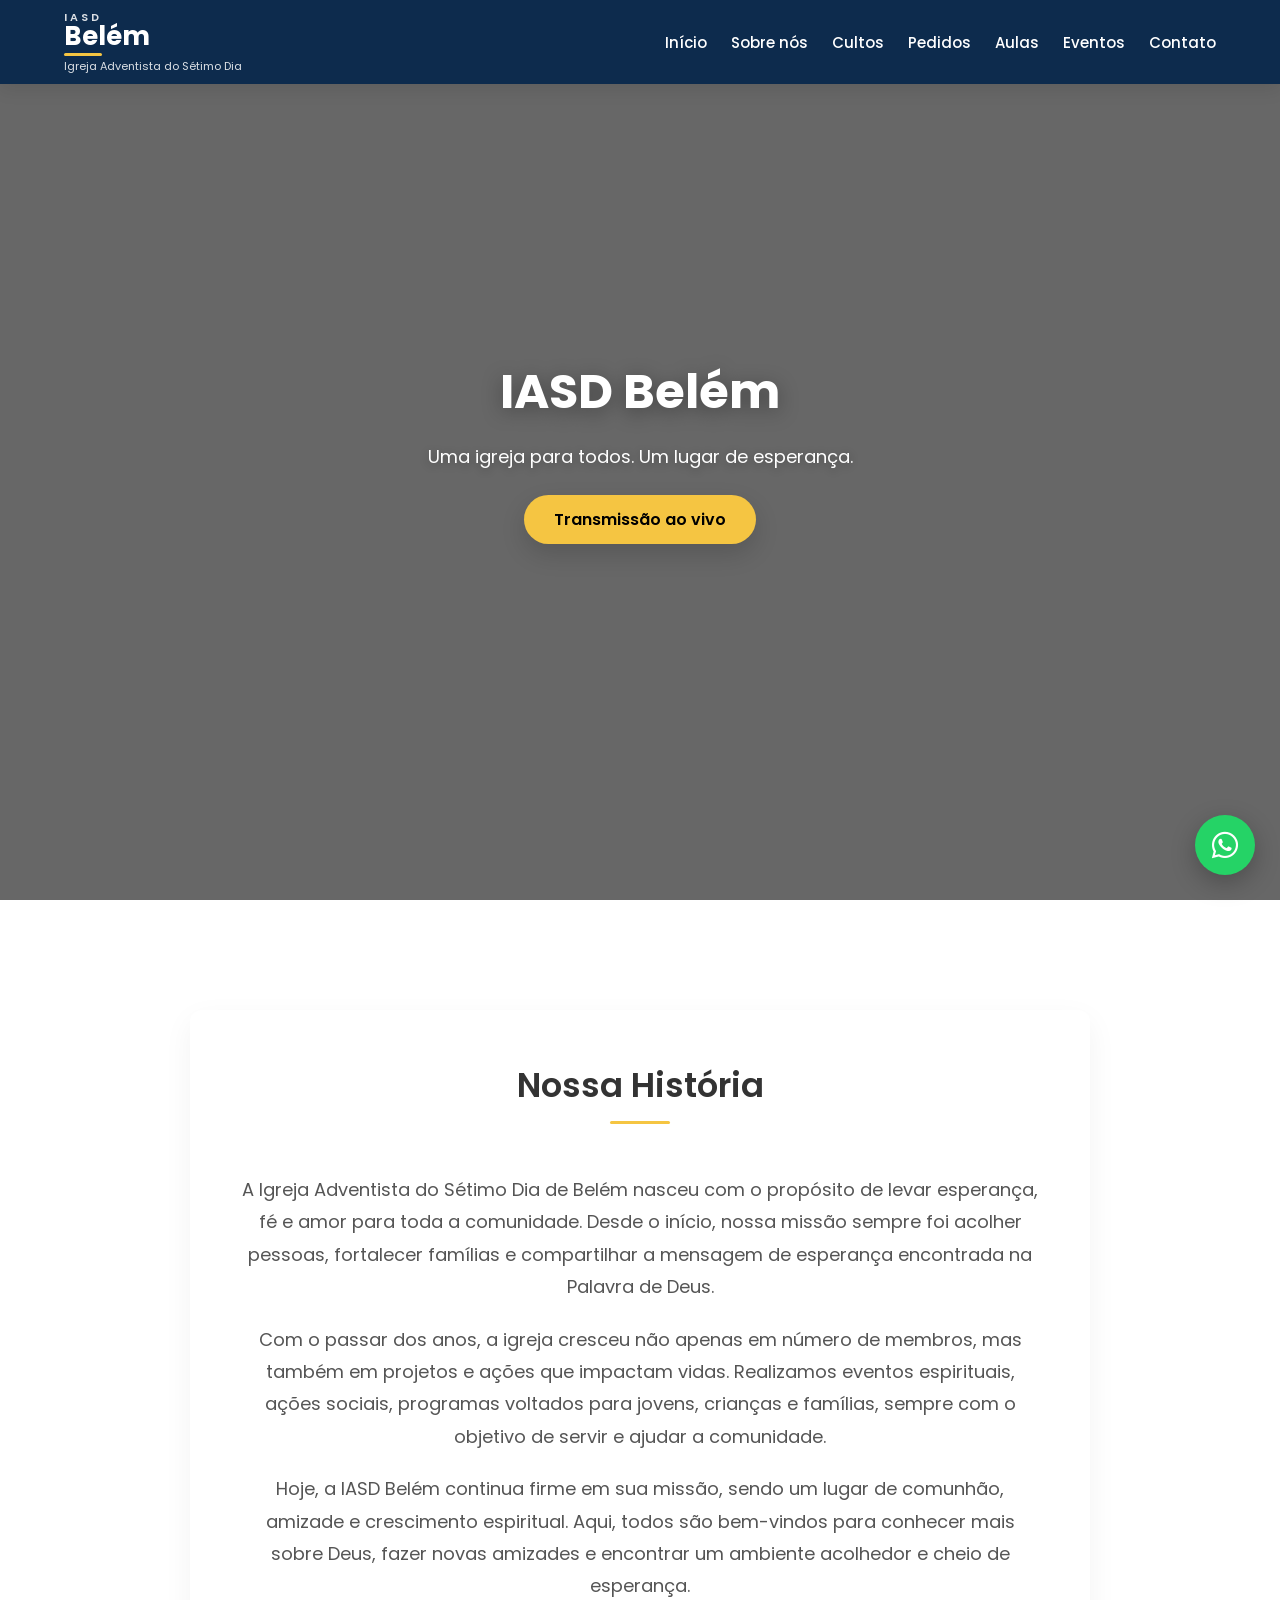
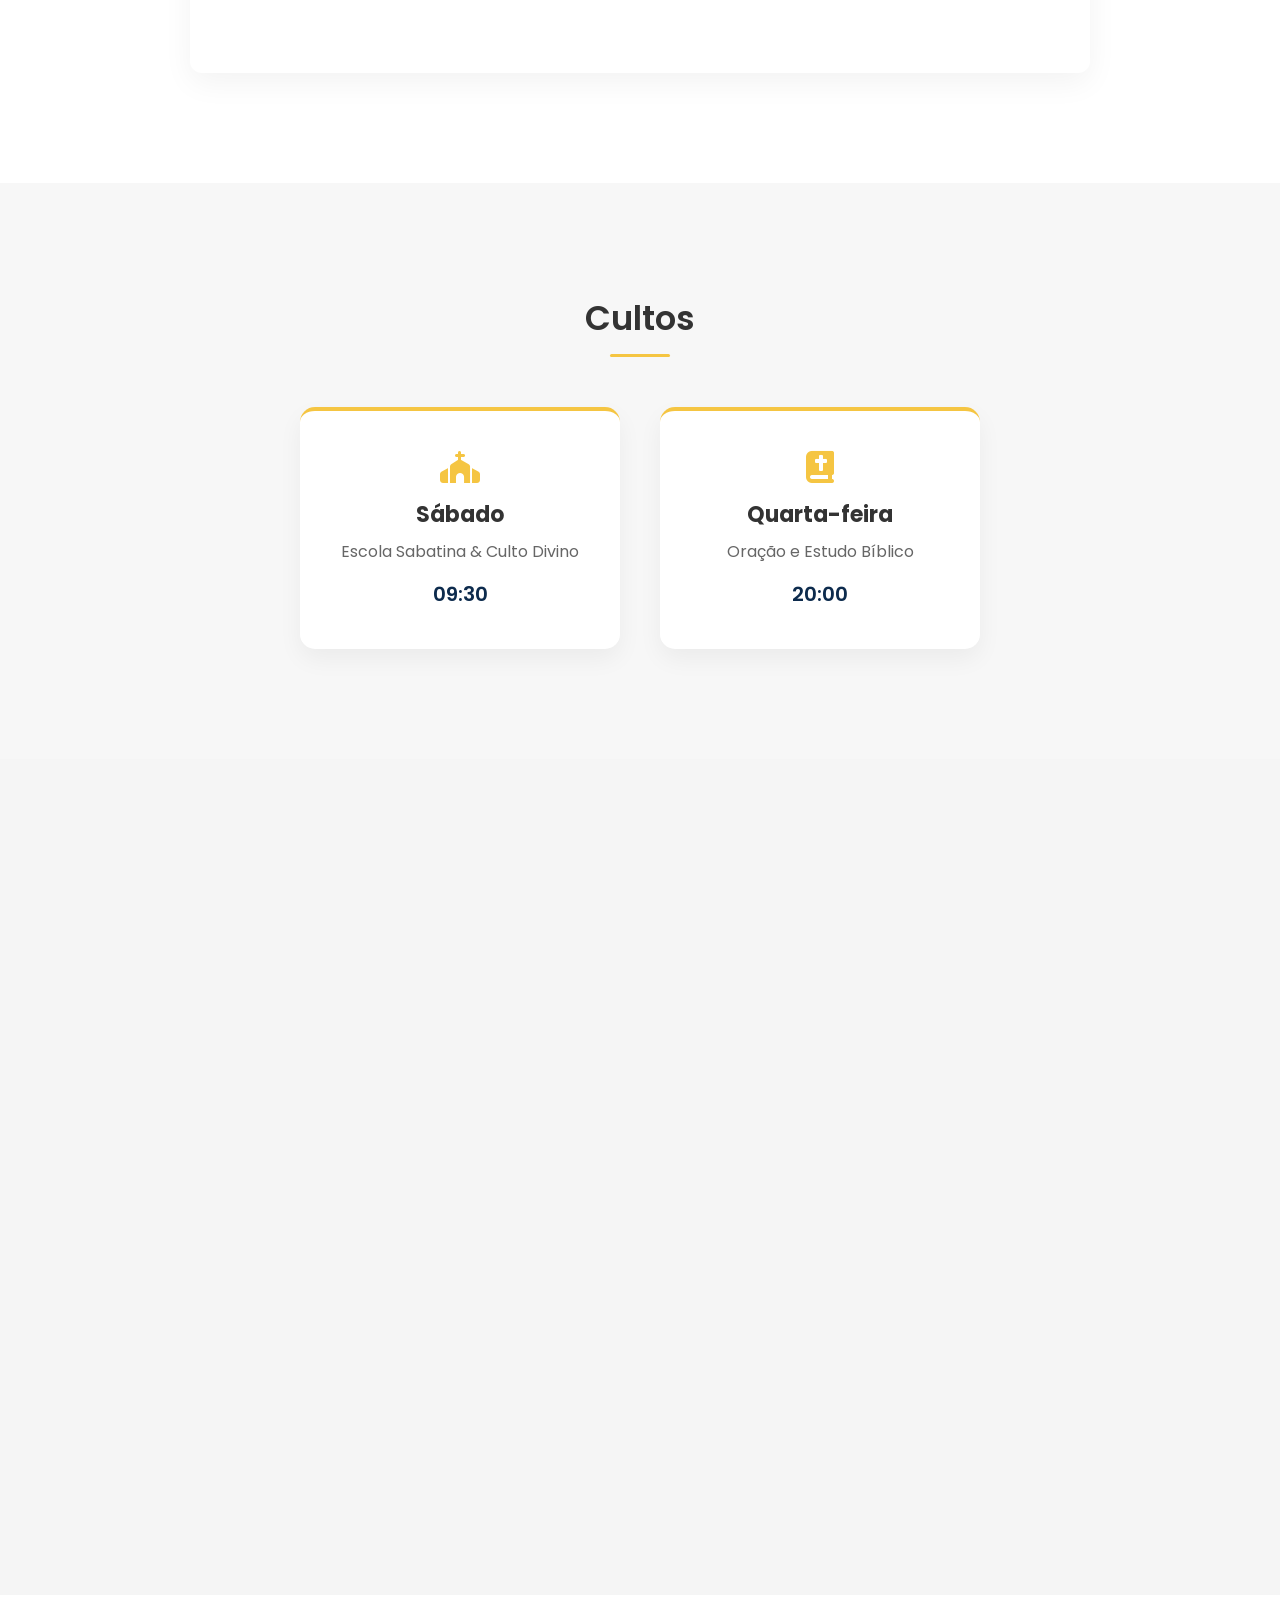
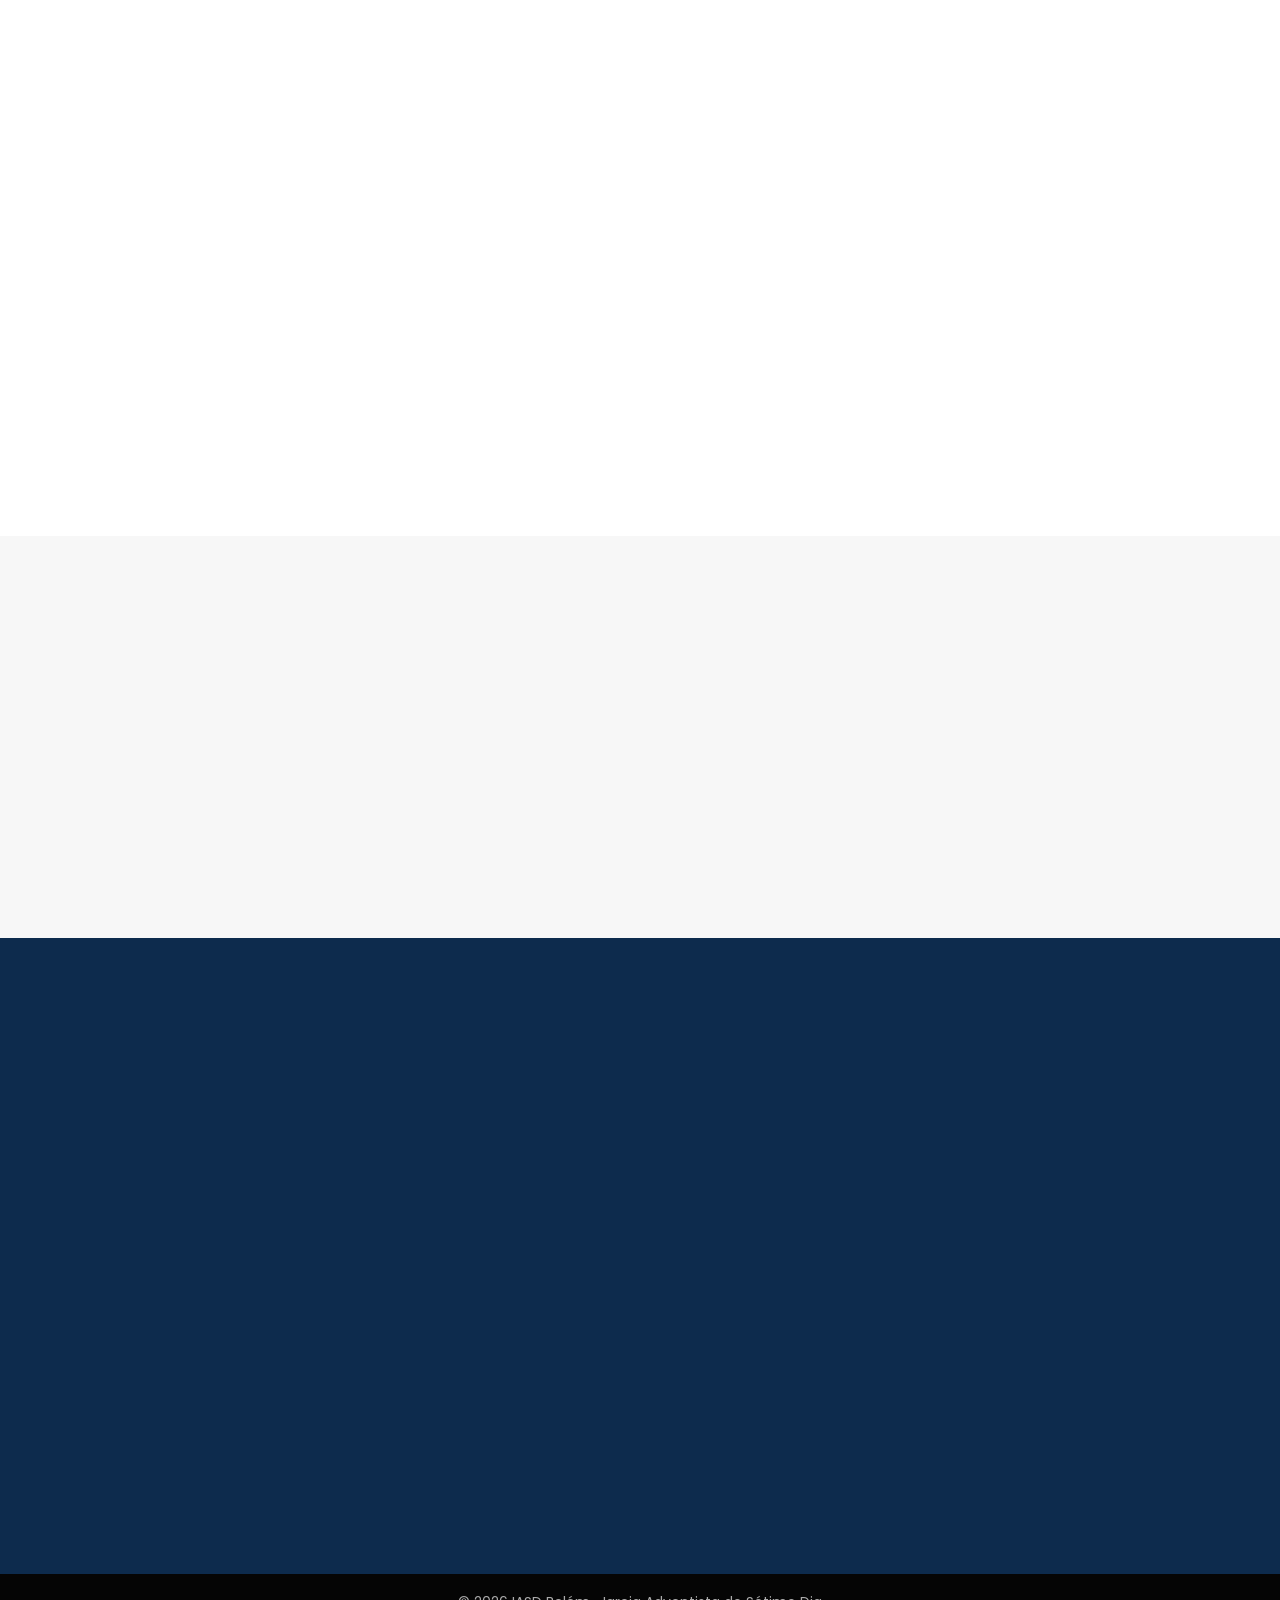
==== commit 0e7cfa1a: "primeira apresentação" ====
--- a/index.html
+++ b/index.html
@@ -3,6 +3,7 @@
 <head>
 <meta charset="UTF-8">
 <meta name="viewport" content="width=device-width, initial-scale=1.0">
+<meta name="referrer" content="strict-origin-when-cross-origin">
 
 <title>IASD Belém</title>
 <meta name="description" content="IASD Belém - Igreja Adventista do Sétimo Dia. Cultos, aulas bíblicas, eventos, pedidos de oração e contato.">
@@ -36,33 +37,41 @@
 
 <nav id="menu">
     <a href="#">Início</a>
-    <a href="#historia">Nossa História</a>
+    <a href="#historia">Sobre nós</a>
     <a href="#cultos">Cultos</a>
+    <a href="#Pedidos">Pedidos</a>
     <a href="#aulas">Aulas</a>
     <a href="#eventos">Eventos</a>
     <a href="#contato">Contato</a>
-    <a href="#" id="abrir-live" class="link-ao-vivo">Ao Vivo</a>
 </nav>
 </div>
 </header>
 
 <!-- MODAL AO VIVO -->
 <div class="modal-live" id="modal-live">
-<div class="live-conteudo">
-<button class="fechar-live" id="fechar-live">&times;</button>
-<span class="live-badge">🔴 AO VIVO / ÚLTIMO CULTO</span>
-<h2>Transmissão da IASD Belém</h2>
-<p class="live-status">Assista a transmissão ao vivo ou o último culto disponível.</p>
-
-<div class="live-video" id="live-container">
-<iframe id="live-frame" data-src="https://www.youtube.com/embed/live_stream?channel=UC0RqFUeh2gCIkpNCkyPSBig" title="Transmissão ao vivo da IASD Belém" loading="lazy" allowfullscreen></iframe>
-
-<div class="live-fallback" id="live-fallback">
-<p>Não foi possível carregar a transmissão aqui.</p>
-<a href="https://www.youtube.com/@iasdbelemsp/live" target="_blank" class="btn-live">Assistir no YouTube</a>
-</div>
-</div>
-</div>
+    <div class="live-conteudo">
+        <button class="fechar-live" id="fechar-live">&times;</button>
+
+        <span class="live-badge">🔴 AO VIVO / ÚLTIMO CULTO</span>
+
+        <h2>Transmissão da IASD Belém</h2>
+        <p class="live-status">Assista a transmissão ao vivo ou o último culto disponível.</p>
+
+        <div class="live-video">
+            <iframe 
+                id="live-frame"
+                src=""
+                data-src="https://www.youtube.com/embed/7UlUMa8dlBg?rel=0&modestbranding=1"
+                allow="accelerometer; autoplay; clipboard-write; encrypted-media; gyroscope; picture-in-picture; web-share"
+                allowfullscreen
+                referrerpolicy="strict-origin-when-cross-origin">
+            </iframe>
+        </div>
+
+        <a href="https://www.youtube.com/@iasdbelemsp/live" target="_blank" class="btn-live">
+            Abrir no YouTube
+        </a>
+    </div>
 </div>
 
 <!-- BANNER -->
@@ -77,7 +86,7 @@
 <div class="banner-text">
 <h1 class="animar">IASD Belém</h1>
 <p class="animar">Uma igreja para todos. Um lugar de esperança.</p>
-<a href="#historia" class="btn-banner animar">Saiba Mais</a>
+<a href="#" id="abrir-live-banner" class="btn-banner animar">Transmissão ao vivo</a>
 </div>
 </section>
 
@@ -120,7 +129,7 @@
 </section>
 
 <!-- PEDIDOS DE ORAÇÃO -->
-<section id="oracao" class="animar">
+<section id="Pedidos" class="animar">
 <div class="container">
 <div class="oracao-card animar zoom">
 <div class="oracao-texto">
@@ -184,7 +193,12 @@
     <div class="player-conteudo">
         <button class="fechar-player" id="fechar-player">&times;</button>
         <h2 id="titulo-video">Aula Bíblica</h2>
-        <iframe id="player-video" allowfullscreen></iframe>
+        <iframe
+    id="player-video"
+    allow="accelerometer; autoplay; clipboard-write; encrypted-media; gyroscope; picture-in-picture; web-share"
+    allowfullscreen
+    referrerpolicy="strict-origin-when-cross-origin">
+</iframe>
     </div>
 </div>
 
@@ -235,7 +249,11 @@
 <i class="fa-solid fa-location-dot"></i>
 <div>
 <h3>Endereço</h3>
-<p>Rua Exemplo, 123 - Belém<br>São Paulo - SP</p>
+<p>
+R. Martim Afonso, 152 – Belenzinho<br>
+São Paulo – SP, 03057-050<br>
+Brasil
+</p>
 </div>
 </div>
 
--- a/css/style.css
+++ b/css/style.css
@@ -1781,4 +1781,132 @@
         transform:none !important;
         filter:none !important;
     }
+}
+
+/* =========================
+   CORREÇÃO DE ANCORAGEM DO MENU
+========================= */
+
+#historia,
+#cultos,
+#oracao,
+#aulas,
+#eventos,
+#contato{
+    scroll-margin-top:140px;
+}
+
+@media(max-width:768px){
+    #historia,
+    #cultos,
+    #oracao,
+    #aulas,
+    #eventos,
+    #contato{
+        scroll-margin-top:120px;
+    }
+}
+
+.live-video{
+    width:100%;
+    max-width:900px;
+    margin:25px auto 20px;
+    aspect-ratio:16/9;
+    background:#111;
+    border-radius:18px;
+    overflow:hidden;
+}
+
+.live-video iframe{
+    width:100%;
+    height:100%;
+    border:0;
+    display:block;
+}
+
+.modal-player,
+.modal-live,
+.modal-aulas,
+.modal-agenda{
+    opacity:0;
+    pointer-events:none;
+    transition:opacity .28s ease;
+}
+
+.modal-player.ativo,
+.modal-live.ativo,
+.modal-aulas.ativo,
+.modal-agenda.ativo{
+    opacity:1;
+    pointer-events:auto;
+}
+
+.player-conteudo,
+.live-conteudo,
+.modal-aulas-conteudo,
+.modal-conteudo{
+    transform:scale(.94) translateY(18px);
+    opacity:0;
+    transition:transform .28s ease, opacity .28s ease;
+}
+
+.modal-player.ativo .player-conteudo,
+.modal-live.ativo .live-conteudo,
+.modal-aulas.ativo .modal-aulas-conteudo,
+.modal-agenda.ativo .modal-conteudo{
+    transform:scale(1) translateY(0);
+    opacity:1;
+}
+
+/* =========================
+   ANIMAÇÃO GLOBAL MODAIS (ABRIR + FECHAR)
+========================= */
+
+.modal-player,
+.modal-live,
+.modal-aulas,
+.modal-agenda{
+    opacity:0;
+    pointer-events:none;
+    transition:opacity .28s ease;
+}
+
+.modal-player.ativo,
+.modal-live.ativo,
+.modal-aulas.ativo,
+.modal-agenda.ativo{
+    opacity:1;
+    pointer-events:auto;
+}
+
+/* Conteúdo interno */
+.player-conteudo,
+.live-conteudo,
+.modal-aulas-conteudo,
+.modal-conteudo{
+    transform:scale(.94) translateY(18px);
+    opacity:0;
+    transition:transform .28s ease, opacity .28s ease;
+}
+
+.modal-player.ativo .player-conteudo,
+.modal-live.ativo .live-conteudo,
+.modal-aulas.ativo .modal-aulas-conteudo,
+.modal-agenda.ativo .modal-conteudo{
+    transform:scale(1) translateY(0);
+    opacity:1;
+}
+
+/* LIVE COM ERRO / FALLBACK */
+.modal-live.erro .live-video{
+    display:none;
+}
+
+.modal-live.erro .live-conteudo{
+    max-width:520px;
+    padding:38px 32px;
+}
+
+.modal-live.erro .btn-live{
+    margin-top:25px;
 }
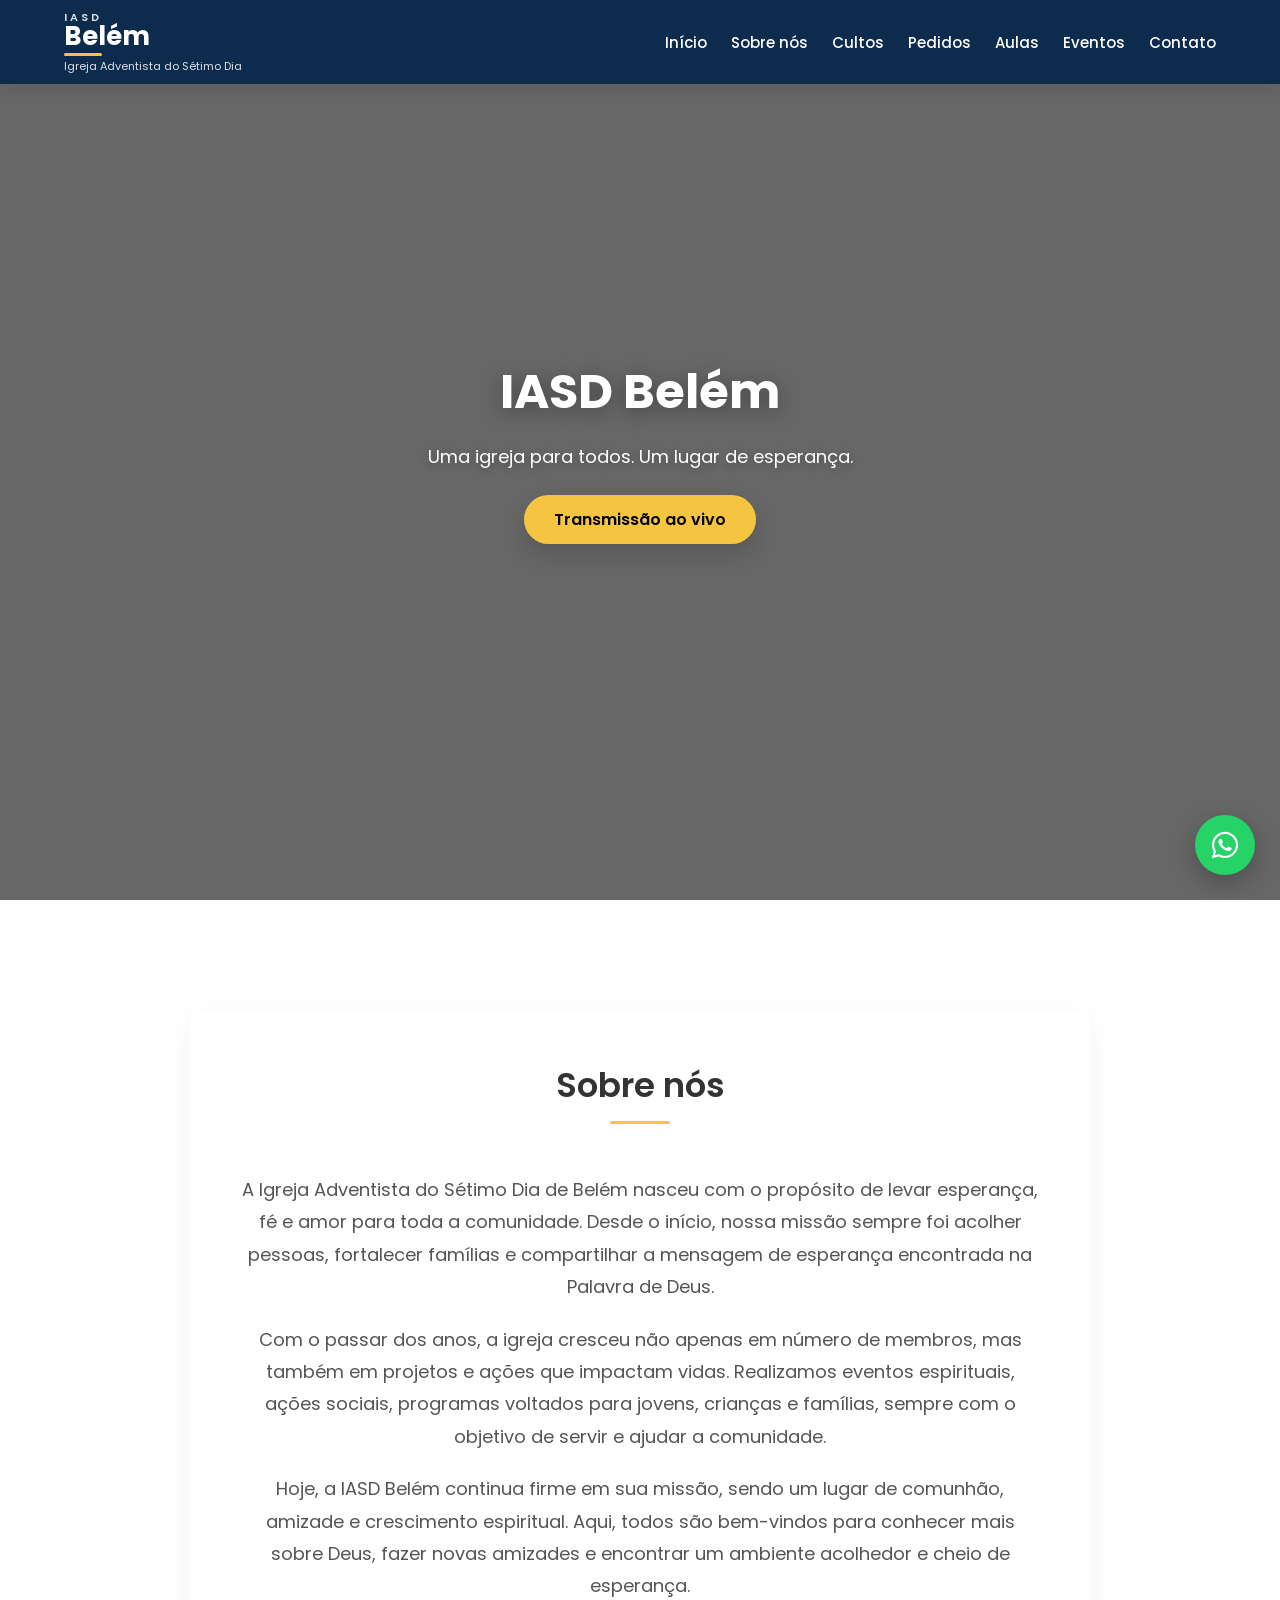
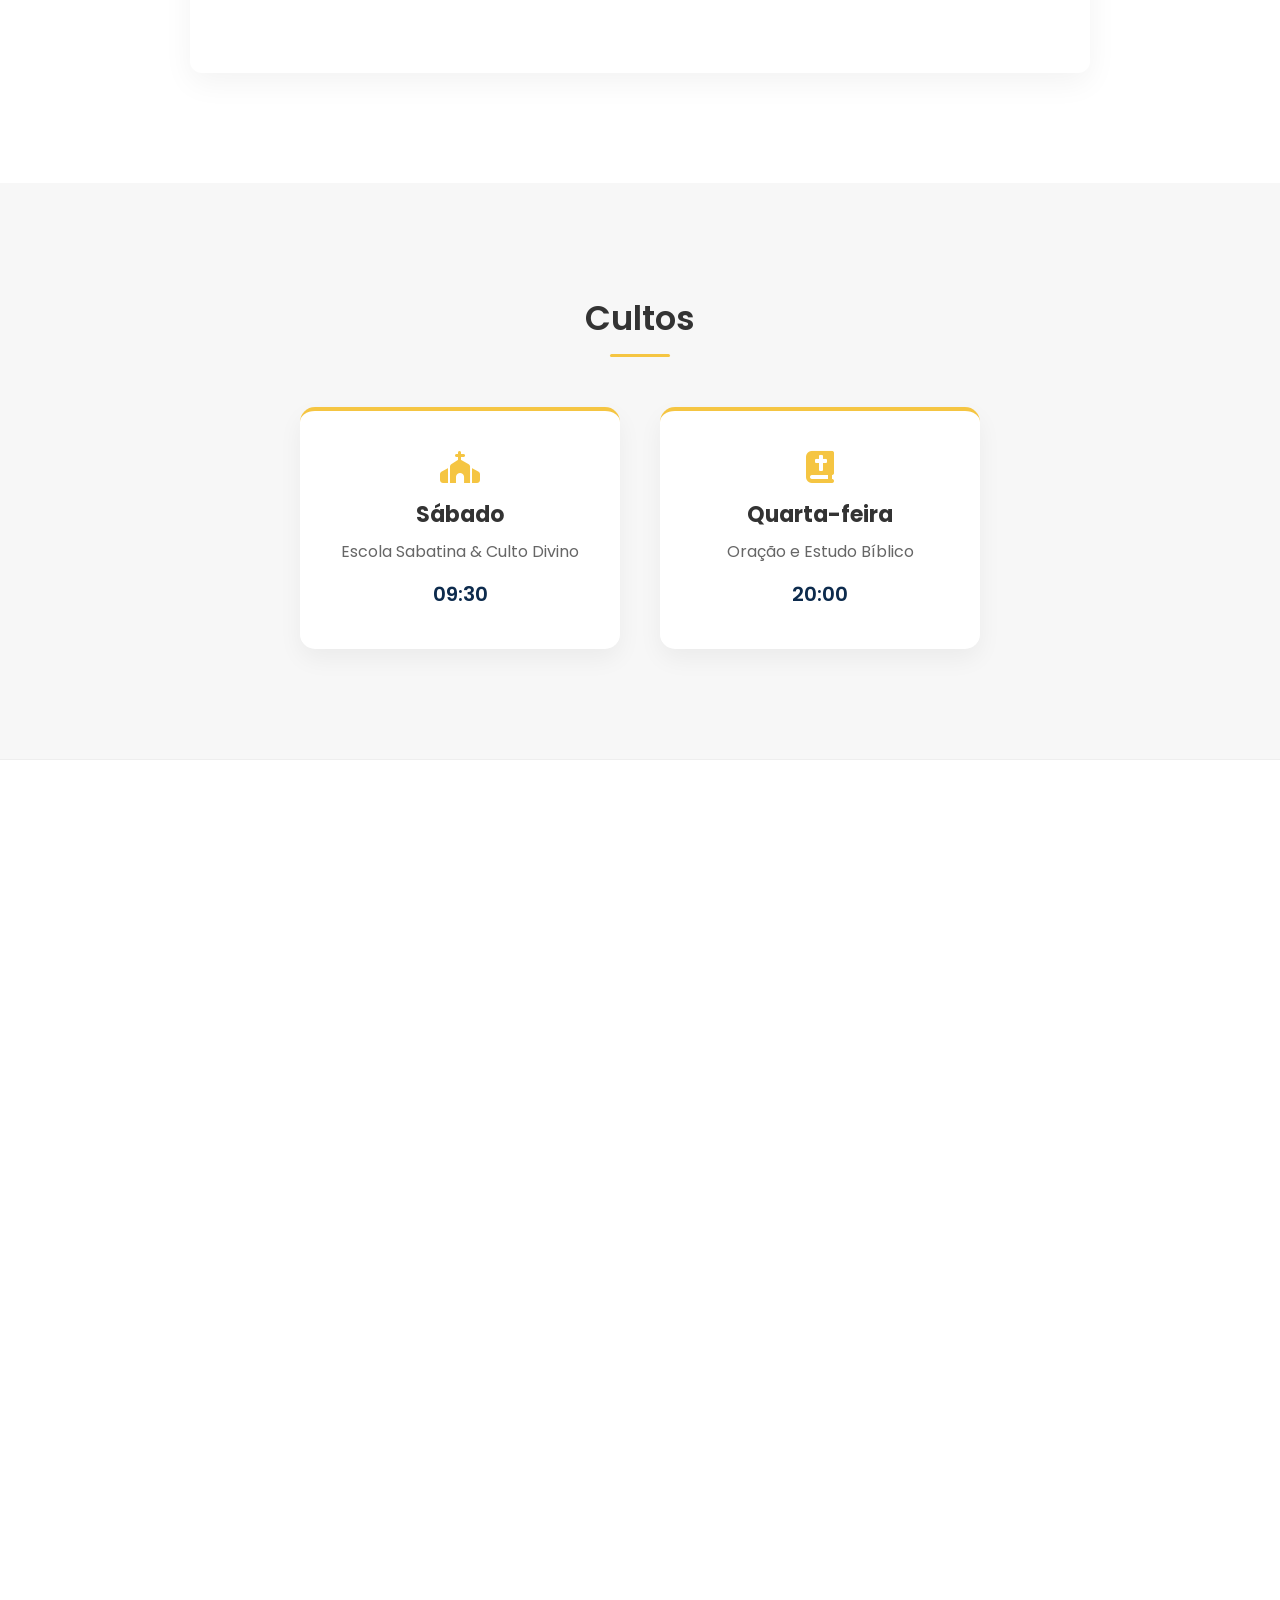
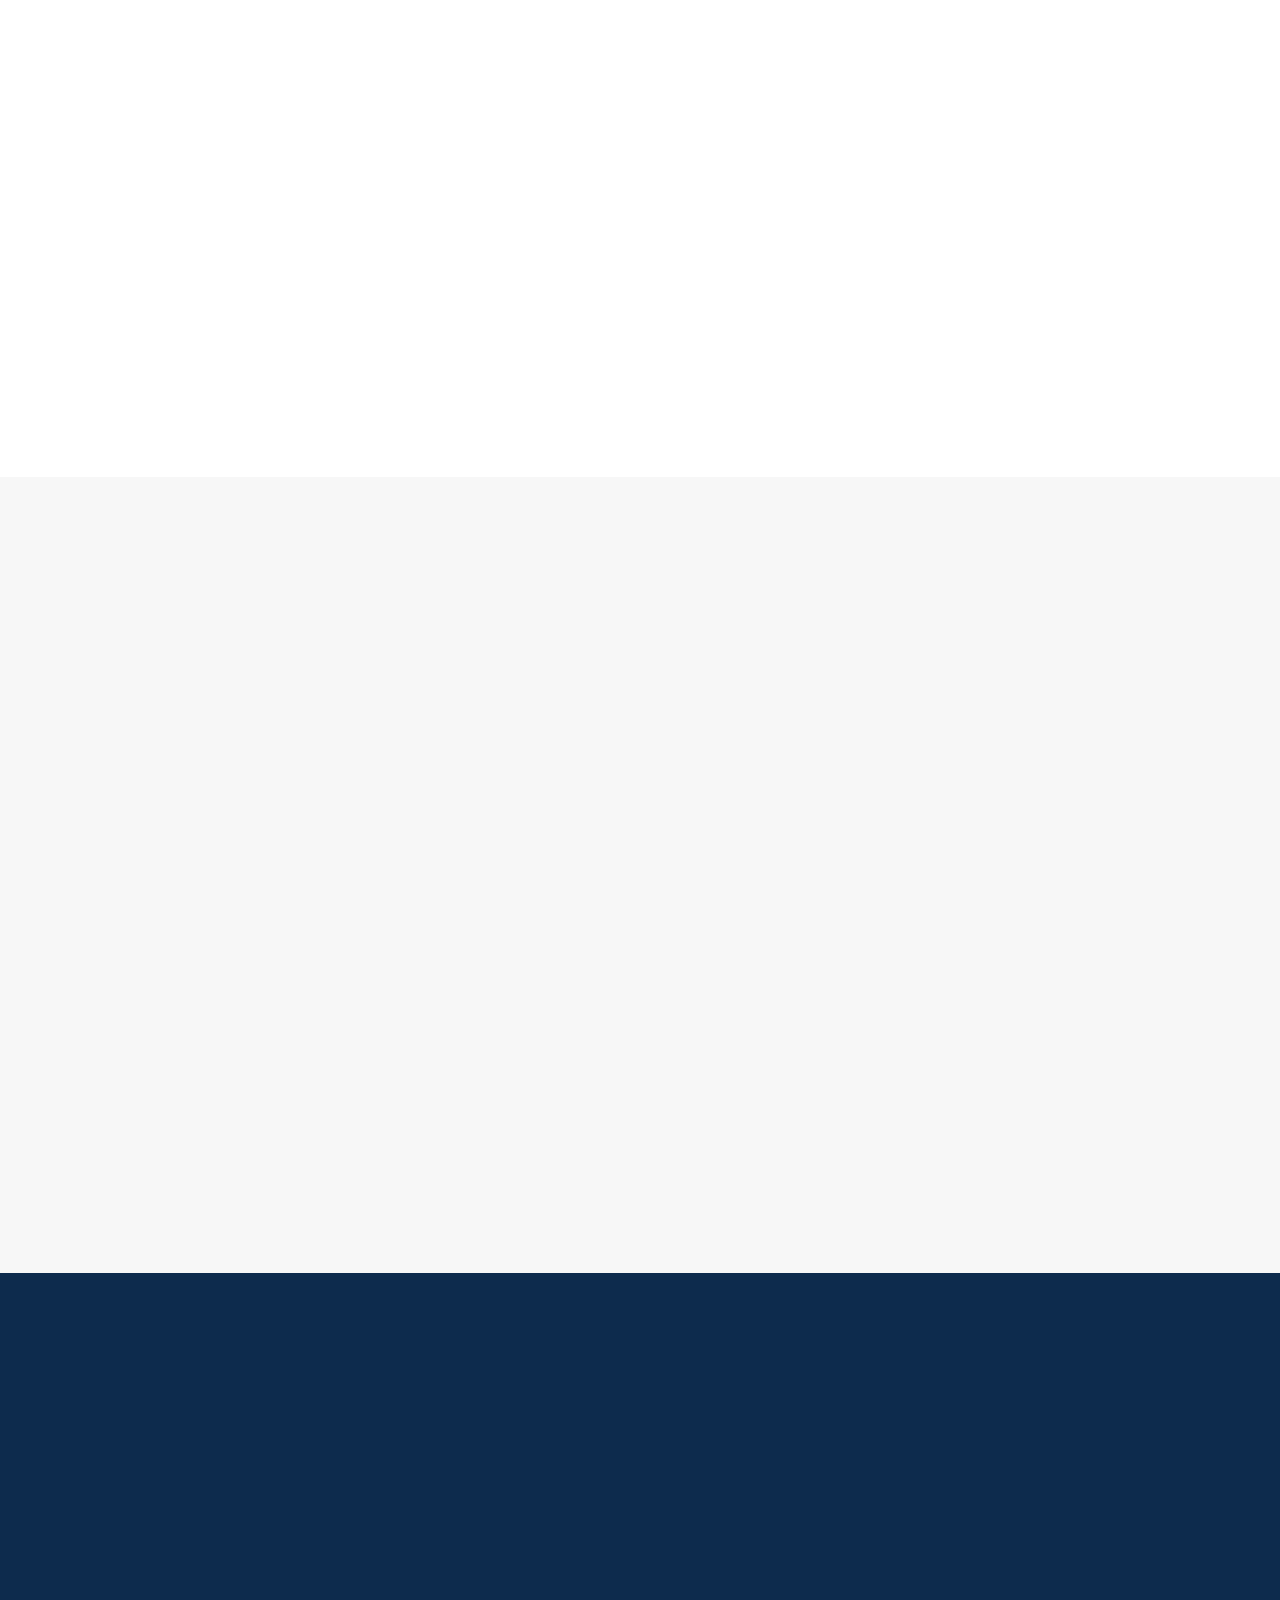
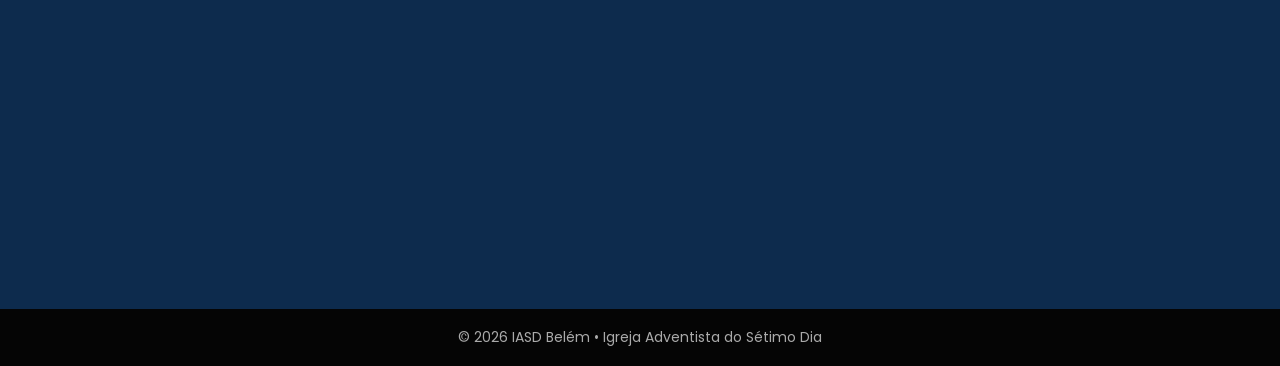
==== commit 60dfaeb8: "apresentação amanha" ====
--- a/index.html
+++ b/index.html
@@ -1,296 +1,332 @@
 <!DOCTYPE html>
 <html lang="pt-br">
 <head>
-<meta charset="UTF-8">
-<meta name="viewport" content="width=device-width, initial-scale=1.0">
-<meta name="referrer" content="strict-origin-when-cross-origin">
-
-<title>IASD Belém</title>
-<meta name="description" content="IASD Belém - Igreja Adventista do Sétimo Dia. Cultos, aulas bíblicas, eventos, pedidos de oração e contato.">
-<meta name="theme-color" content="#0d2b4d">
-
-<link rel="preconnect" href="https://fonts.googleapis.com">
-<link rel="preconnect" href="https://fonts.gstatic.com" crossorigin>
-<link rel="preconnect" href="https://cdnjs.cloudflare.com">
-<link rel="preconnect" href="https://img.youtube.com">
-<link rel="preload" as="image" href="view/img/img1.png" fetchpriority="high">
-
-<link rel="stylesheet" href="css/style.css">
-<link href="https://fonts.googleapis.com/css2?family=Poppins:wght@300;400;500;600;700&display=swap" rel="stylesheet">
-<link rel="stylesheet" href="https://cdnjs.cloudflare.com/ajax/libs/font-awesome/6.5.0/css/all.min.css">
+    <meta charset="UTF-8">
+    <meta name="viewport" content="width=device-width, initial-scale=1.0">
+    <meta name="referrer" content="strict-origin-when-cross-origin">
+
+    <title>IASD Belém</title>
+
+    <meta name="description" content="IASD Belém - Igreja Adventista do Sétimo Dia no Belenzinho, São Paulo. Cultos, aulas bíblicas, eventos e pedidos de oração.">
+    <meta name="keywords" content="IASD Belém, Igreja Adventista Belém, Adventista Belenzinho, Igreja Adventista São Paulo">
+    <meta name="author" content="IASD Belém">
+    <meta name="theme-color" content="#0d2b4d">
+
+    <meta property="og:title" content="IASD Belém">
+    <meta property="og:description" content="Uma igreja para todos. Um lugar de esperança.">
+    <meta property="og:image" content="view/img/img1.png">
+    <meta property="og:type" content="website">
+
+    <link rel="preconnect" href="https://fonts.googleapis.com">
+    <link rel="preconnect" href="https://fonts.gstatic.com" crossorigin>
+    <link rel="preconnect" href="https://cdnjs.cloudflare.com">
+    <link rel="preconnect" href="https://img.youtube.com">
+    <link rel="preload" as="image" href="view/img/img1.png" fetchpriority="high">
+
+    <link rel="stylesheet" href="css/style.css">
+    <link href="https://fonts.googleapis.com/css2?family=Poppins:wght@400;500;600;700&display=swap" rel="stylesheet">
+
+    <link rel="preload" href="https://cdnjs.cloudflare.com/ajax/libs/font-awesome/6.5.0/css/all.min.css" as="style" onload="this.onload=null;this.rel='stylesheet'">
+    <noscript>
+        <link rel="stylesheet" href="https://cdnjs.cloudflare.com/ajax/libs/font-awesome/6.5.0/css/all.min.css">
+    </noscript>
 </head>
 
 <body>
 
-<!-- HEADER -->
-<header class="header">
-<div class="container header-container">
-<div class="logo">
-<span class="logo-iasd">IASD</span>
-<h1 class="logo-belem">Belém</h1>
-<small>Igreja Adventista do Sétimo Dia</small>
-</div>
-
-<button class="menu-toggle" id="menu-toggle" aria-label="Abrir menu">
-    <i class="fa-solid fa-bars"></i>
-</button>
-
-<nav id="menu">
-    <a href="#">Início</a>
-    <a href="#historia">Sobre nós</a>
-    <a href="#cultos">Cultos</a>
-    <a href="#Pedidos">Pedidos</a>
-    <a href="#aulas">Aulas</a>
-    <a href="#eventos">Eventos</a>
-    <a href="#contato">Contato</a>
-</nav>
-</div>
-</header>
-
-<!-- MODAL AO VIVO -->
-<div class="modal-live" id="modal-live">
-    <div class="live-conteudo">
-        <button class="fechar-live" id="fechar-live">&times;</button>
-
-        <span class="live-badge">🔴 AO VIVO / ÚLTIMO CULTO</span>
-
-        <h2>Transmissão da IASD Belém</h2>
-        <p class="live-status">Assista a transmissão ao vivo ou o último culto disponível.</p>
-
-        <div class="live-video">
-            <iframe 
-                id="live-frame"
-                src=""
-                data-src="https://www.youtube.com/embed/7UlUMa8dlBg?rel=0&modestbranding=1"
+    <!-- HEADER -->
+    <header class="header">
+        <div class="container header-container">
+            <div class="logo">
+                <span class="logo-iasd">IASD</span>
+                <h1 class="logo-belem">Belém</h1>
+                <small>Igreja Adventista do Sétimo Dia</small>
+            </div>
+
+            <button class="menu-toggle" id="menu-toggle" aria-label="Abrir menu">
+                <i class="fa-solid fa-bars"></i>
+            </button>
+
+            <nav id="menu">
+                <a href="#">Início</a>
+                <a href="#historia">Sobre nós</a>
+                <a href="#cultos">Cultos</a>
+                <a href="#oracao">Pedidos</a>
+                <a href="#aulas">Aulas</a>
+                <a href="#eventos">Eventos</a>
+                <a href="#contato">Contato</a>
+            </nav>
+        </div>
+    </header>
+
+    <!-- MODAL AO VIVO -->
+    <div class="modal-live" id="modal-live">
+        <div class="live-conteudo">
+            <button class="fechar-live" id="fechar-live" aria-label="Fechar transmissão">&times;</button>
+
+            <span class="live-badge">🔴 AO VIVO / ÚLTIMO CULTO</span>
+
+            <h2>Transmissão da IASD Belém</h2>
+            <p class="live-status">Assista a transmissão ao vivo ou o último culto disponível.</p>
+
+            <div class="live-video">
+                <iframe
+                    id="live-frame"
+                    src=""
+                    data-src="https://www.youtube.com/embed/live_stream?channel=UC0RqFUeh2gCIkpNCkyPSBig&rel=0&modestbranding=1"
+                    title="Transmissão ao vivo da IASD Belém"
+                    allow="accelerometer; autoplay; clipboard-write; encrypted-media; gyroscope; picture-in-picture; web-share"
+                    allowfullscreen
+                    referrerpolicy="strict-origin-when-cross-origin">
+                </iframe>
+            </div>
+
+            <a href="https://www.youtube.com/@iasdbelemsp/live" target="_blank" rel="noopener" class="btn-live">
+                Abrir no YouTube
+            </a>
+        </div>
+    </div>
+
+    <!-- BANNER -->
+    <section class="banner">
+        <div class="overlay"></div>
+
+        <div class="slides">
+            <img src="view/img/img1.png" class="slide active" alt="IASD Belém" fetchpriority="high" decoding="async">
+            <img src="view/img/img2.png" class="slide" alt="Igreja Adventista Belém" loading="lazy" decoding="async">
+        </div>
+
+        <div class="banner-text">
+            <h1 class="animar">IASD Belém</h1>
+            <p class="animar">Uma igreja para todos. Um lugar de esperança.</p>
+            <a href="#" id="abrir-live-banner" class="btn-banner animar">Transmissão ao vivo</a>
+        </div>
+    </section>
+
+    <!-- SOBRE NÓS -->
+    <section id="historia" class="animar">
+        <div class="container historia-container">
+            <div class="historia-card animar zoom">
+                <h2>Sobre nós</h2>
+
+                <p>A Igreja Adventista do Sétimo Dia de Belém nasceu com o propósito de levar esperança, fé e amor para toda a comunidade. Desde o início, nossa missão sempre foi acolher pessoas, fortalecer famílias e compartilhar a mensagem de esperança encontrada na Palavra de Deus.</p>
+
+                <p>Com o passar dos anos, a igreja cresceu não apenas em número de membros, mas também em projetos e ações que impactam vidas. Realizamos eventos espirituais, ações sociais, programas voltados para jovens, crianças e famílias, sempre com o objetivo de servir e ajudar a comunidade.</p>
+
+                <p>Hoje, a IASD Belém continua firme em sua missão, sendo um lugar de comunhão, amizade e crescimento espiritual. Aqui, todos são bem-vindos para conhecer mais sobre Deus, fazer novas amizades e encontrar um ambiente acolhedor e cheio de esperança.</p>
+            </div>
+        </div>
+    </section>
+
+    <!-- CULTOS -->
+    <section id="cultos" class="animar">
+        <div class="container">
+            <h2>Cultos</h2>
+
+            <div class="cultos">
+                <div class="culto animar esquerda">
+                    <i class="fa-solid fa-church"></i>
+                    <h3>Sábado</h3>
+                    <p>Escola Sabatina & Culto Divino</p>
+                    <span>09:30</span>
+                </div>
+
+                <div class="culto animar direita">
+                    <i class="fa-solid fa-book-bible"></i>
+                    <h3>Quarta-feira</h3>
+                    <p>Oração e Estudo Bíblico</p>
+                    <span>20:00</span>
+                </div>
+            </div>
+        </div>
+    </section>
+
+    <!-- PEDIDOS DE ORAÇÃO -->
+    <section id="oracao" class="animar">
+        <div class="container">
+            <div class="oracao-card animar zoom">
+                <div class="oracao-texto">
+                    <h2 class="animar">Pedidos de Oração</h2>
+                    <p>Escreva seu pedido abaixo. Nossa equipe irá orar por você. Se preferir, envie de forma anônima.</p>
+                </div>
+
+                <form id="form-oracao" class="form-oracao">
+                    <div class="campo-nome">
+                        <input type="text" name="nome" id="nome-oracao" placeholder="Seu nome">
+                    </div>
+
+                    <textarea name="pedido" placeholder="Escreva seu pedido de oração" required></textarea>
+
+                    <label class="anonimo">
+                        <input type="checkbox" id="anonimo" name="anonimo" value="Sim">
+                        Enviar de forma anônima
+                    </label>
+
+                    <button type="submit">Enviar Pedido</button>
+                    <p id="msg-status"></p>
+                </form>
+            </div>
+        </div>
+    </section>
+
+    <!-- AULAS -->
+    <section id="aulas" class="animar">
+        <div class="container">
+            <div class="aulas-chamada animar">
+                <h2>Aulas Bíblicas</h2>
+                <p>Explore estudos bíblicos organizados por temas e assista diretamente no site.</p>
+                <button id="abrir-aulas" class="btn-aulas">Ver aulas bíblicas</button>
+            </div>
+        </div>
+    </section>
+
+    <!-- MODAL AULAS -->
+    <div class="modal-aulas" id="modal-aulas">
+        <div class="modal-aulas-conteudo">
+            <button class="fechar-aulas" id="fechar-aulas" aria-label="Fechar aulas">&times;</button>
+
+            <h2>Central de Aulas Bíblicas</h2>
+            <p class="aulas-modal-subtitulo">Pesquise, filtre e escolha uma aula para assistir.</p>
+
+            <div class="aulas-controles">
+                <input type="text" id="buscar-aula" placeholder="Pesquisar aula...">
+
+                <div class="filtro-aulas" id="filtro-categoria">
+                    <button class="filtro-aula ativo" data-categoria="Todos">Todos</button>
+                    <button class="filtro-aula" data-categoria="Fé">Fé</button>
+                    <button class="filtro-aula" data-categoria="Oração">Oração</button>
+                    <button class="filtro-aula" data-categoria="Família">Família</button>
+                    <button class="filtro-aula" data-categoria="Profecias">Profecias</button>
+                </div>
+            </div>
+
+            <div class="aulas-grid" id="aulas-grid"></div>
+        </div>
+    </div>
+
+    <!-- MODAL PLAYER -->
+    <div class="modal-player" id="modal-player">
+        <div class="player-conteudo">
+            <button class="fechar-player" id="fechar-player" aria-label="Fechar vídeo">&times;</button>
+            <h2 id="titulo-video">Aula Bíblica</h2>
+
+            <iframe
+                id="player-video"
+                title="Player de vídeo"
                 allow="accelerometer; autoplay; clipboard-write; encrypted-media; gyroscope; picture-in-picture; web-share"
                 allowfullscreen
                 referrerpolicy="strict-origin-when-cross-origin">
             </iframe>
         </div>
-
-        <a href="https://www.youtube.com/@iasdbelemsp/live" target="_blank" class="btn-live">
-            Abrir no YouTube
-        </a>
     </div>
-</div>
-
-<!-- BANNER -->
-<section class="banner">
-<div class="overlay"></div>
-
-<div class="slides">
-<img src="view/img/img1.png" class="slide active" alt="IASD Belém" fetchpriority="high">
-<img src="view/img/img2.png" class="slide" alt="Igreja Adventista Belém" loading="lazy">
-</div>
-
-<div class="banner-text">
-<h1 class="animar">IASD Belém</h1>
-<p class="animar">Uma igreja para todos. Um lugar de esperança.</p>
-<a href="#" id="abrir-live-banner" class="btn-banner animar">Transmissão ao vivo</a>
-</div>
-</section>
-
-<!-- HISTÓRIA -->
-<section id="historia" class="animar">
-<div class="container historia-container">
-<div class="historia-card animar zoom">
-<h2>Nossa História</h2>
-
-<p>A Igreja Adventista do Sétimo Dia de Belém nasceu com o propósito de levar esperança, fé e amor para toda a comunidade. Desde o início, nossa missão sempre foi acolher pessoas, fortalecer famílias e compartilhar a mensagem de esperança encontrada na Palavra de Deus.</p>
-
-<p>Com o passar dos anos, a igreja cresceu não apenas em número de membros, mas também em projetos e ações que impactam vidas. Realizamos eventos espirituais, ações sociais, programas voltados para jovens, crianças e famílias, sempre com o objetivo de servir e ajudar a comunidade.</p>
-
-<p>Hoje, a IASD Belém continua firme em sua missão, sendo um lugar de comunhão, amizade e crescimento espiritual. Aqui, todos são bem-vindos para conhecer mais sobre Deus, fazer novas amizades e encontrar um ambiente acolhedor e cheio de esperança.</p>
-</div>
-</div>
-</section>
-
-<!-- CULTOS -->
-<section id="cultos" class="animar">
-<div class="container">
-<h2>Cultos</h2>
-
-<div class="cultos">
-<div class="culto animar esquerda">
-<i class="fa-solid fa-church"></i>
-<h3>Sábado</h3>
-<p>Escola Sabatina & Culto Divino</p>
-<span>09:30</span>
-</div>
-
-<div class="culto animar direita">
-<i class="fa-solid fa-book-bible"></i>
-<h3>Quarta-feira</h3>
-<p>Oração e Estudo Bíblico</p>
-<span>20:00</span>
-</div>
-</div>
-</div>
-</section>
-
-<!-- PEDIDOS DE ORAÇÃO -->
-<section id="Pedidos" class="animar">
-<div class="container">
-<div class="oracao-card animar zoom">
-<div class="oracao-texto">
-<h2 class="animar">Pedidos de Oração</h2>
-<p>Escreva seu pedido abaixo. Nossa equipe irá orar por você. Se preferir, envie de forma anônima.</p>
-</div>
-
-<form id="form-oracao" class="form-oracao">
-<div class="campo-nome">
-<input type="text" name="nome" id="nome-oracao" placeholder="Seu nome">
-</div>
-
-<textarea name="pedido" placeholder="Escreva seu pedido de oração" required></textarea>
-
-<label class="anonimo">
-<input type="checkbox" id="anonimo" name="anonimo" value="Sim">
-Enviar de forma anônima
-</label>
-
-<button type="submit">Enviar Pedido</button>
-<p id="msg-status"></p>
-</form>
-</div>
-</div>
-</section>
-
-<section id="aulas" class="animar">
-    <div class="container">
-        <div class="aulas-chamada animar">
-            <h2>Aulas Bíblicas</h2>
-            <p>Explore estudos bíblicos organizados por temas e assista diretamente no site.</p>
-            <button id="abrir-aulas" class="btn-aulas">Ver aulas bíblicas</button>
+
+    <!-- EVENTOS -->
+    <section id="eventos" class="animar">
+        <div class="container">
+            <h2 class="animar">Eventos</h2>
+
+            <div class="eventos" id="lista-eventos-home"></div>
+
+            <div class="eventos-botao-area">
+                <button class="btn-mais-eventos" id="abrir-agenda">
+                    Ver agenda completa
+                </button>
+            </div>
+        </div>
+    </section>
+
+    <!-- MODAL AGENDA -->
+    <div class="modal-agenda" id="modal-agenda">
+        <div class="modal-conteudo">
+            <button class="fechar-modal" id="fechar-agenda" aria-label="Fechar agenda">&times;</button>
+
+            <h2>Agenda de Eventos</h2>
+            <p class="agenda-subtitulo">Veja todos os próximos eventos da IASD Belém</p>
+
+            <div class="filtros-eventos">
+                <button class="filtro ativo" data-filtro="Todos">Todos</button>
+                <button class="filtro" data-filtro="Culto">Cultos</button>
+                <button class="filtro" data-filtro="Jovens">Jovens</button>
+                <button class="filtro" data-filtro="Ação Social">Social</button>
+                <button class="filtro" data-filtro="Infantil">Infantil</button>
+                <button class="filtro" data-filtro="Família">Família</button>
+            </div>
+
+            <div class="agenda-lista" id="agenda-completa"></div>
         </div>
     </div>
-</section>
-
-<div class="modal-aulas" id="modal-aulas">
-    <div class="modal-aulas-conteudo">
-        <button class="fechar-aulas" id="fechar-aulas">&times;</button>
-
-        <h2>Central de Aulas Bíblicas</h2>
-        <p class="aulas-modal-subtitulo">Pesquise, filtre e escolha uma aula para assistir.</p>
-
-        <div class="aulas-controles">
-            <input type="text" id="buscar-aula" placeholder="Pesquisar aula...">
-
-            <div class="filtro-aulas" id="filtro-categoria">
-                <button class="filtro-aula ativo" data-categoria="Todos">Todos</button>
-                <button class="filtro-aula" data-categoria="Fé">Fé</button>
-                <button class="filtro-aula" data-categoria="Oração">Oração</button>
-                <button class="filtro-aula" data-categoria="Família">Família</button>
-                <button class="filtro-aula" data-categoria="Profecias">Profecias</button>
-            </div>
-        </div>
-
-        <div class="aulas-grid" id="aulas-grid"></div>
-    </div>
-</div>
-
-<div class="modal-player" id="modal-player">
-    <div class="player-conteudo">
-        <button class="fechar-player" id="fechar-player">&times;</button>
-        <h2 id="titulo-video">Aula Bíblica</h2>
-        <iframe
-    id="player-video"
-    allow="accelerometer; autoplay; clipboard-write; encrypted-media; gyroscope; picture-in-picture; web-share"
-    allowfullscreen
-    referrerpolicy="strict-origin-when-cross-origin">
-</iframe>
-    </div>
-</div>
-
-<!-- EVENTOS -->
-<section id="eventos" class="animar">
-<div class="container">
-<h2 class="animar">Eventos</h2>
-
-<div class="eventos" id="lista-eventos-home"></div>
-
-<div class="eventos-botao-area">
-    <button class="btn-mais-eventos" id="abrir-agenda">
-        Ver agenda completa
-    </button>
-</div>
-</div>
-</section>
-
-<!-- MODAL AGENDA -->
-<div class="modal-agenda" id="modal-agenda">
-<div class="modal-conteudo">
-<button class="fechar-modal" id="fechar-agenda">&times;</button>
-
-<h2>Agenda de Eventos</h2>
-<p class="agenda-subtitulo">Veja todos os próximos eventos da IASD Belém</p>
-
-<div class="filtros-eventos">
-<button class="filtro ativo" data-filtro="Todos">Todos</button>
-<button class="filtro" data-filtro="Culto">Cultos</button>
-<button class="filtro" data-filtro="Jovens">Jovens</button>
-<button class="filtro" data-filtro="Ação Social">Social</button>
-<button class="filtro" data-filtro="Infantil">Infantil</button>
-<button class="filtro" data-filtro="Família">Família</button>
-</div>
-
-<div class="agenda-lista" id="agenda-completa"></div>
-</div>
-</div>
-
-<!-- CONTATO -->
-<section id="contato" class="animar">
-<div class="container">
-<h2 class="animar">Contato</h2>
-
-<div class="contato">
-<div class="contato-info animar esquerda">
-<div class="contato-item">
-<i class="fa-solid fa-location-dot"></i>
-<div>
-<h3>Endereço</h3>
-<p>
-R. Martim Afonso, 152 – Belenzinho<br>
-São Paulo – SP, 03057-050<br>
-Brasil
-</p>
-</div>
-</div>
-
-<div class="contato-item">
-<i class="fa-solid fa-clock"></i>
-<div>
-<h3>Horários</h3>
-<p>Quarta-feira - 20:00<br>Sábado - 09:30</p>
-</div>
-</div>
-
-<p class="siga-texto">Acompanhe nossas redes sociais</p>
-
-<div class="redes-sociais">
-<a href="https://www.instagram.com/iasdbelemsp/" target="_blank" class="instagram"><i class="fab fa-instagram"></i></a>
-<a href="https://www.facebook.com/IASDBelemSP" target="_blank" class="facebook"><i class="fab fa-facebook-f"></i></a>
-<a href="https://www.youtube.com/IASDBelemSP" target="_blank" class="youtube"><i class="fab fa-youtube"></i></a>
-</div>
-</div>
-
-<div class="mapa animar direita">
-<iframe src="https://www.google.com/maps?q=Igreja+Adventista+do+Sétimo+Dia+Belém+São+Paulo&output=embed" title="Mapa da IASD Belém" loading="lazy" referrerpolicy="no-referrer-when-downgrade"></iframe>
-</div>
-</div>
-</div>
-</section>
-
-<!-- FOOTER -->
-<footer>
-<p>© 2026 IASD Belém • Igreja Adventista do Sétimo Dia</p>
-</footer>
-
-<!-- WHATSAPP -->
-<a href="https://wa.me/5511917383783" class="whatsapp-float" target="_blank">
-<i class="fab fa-whatsapp"></i>
-</a>
-
-<script src="js/script.js" defer></script>
+
+    <!-- CONTATO -->
+    <section id="contato" class="animar">
+        <div class="container">
+            <h2 class="animar">Contato</h2>
+
+            <div class="contato">
+                <div class="contato-info animar esquerda">
+                    <div class="contato-item">
+                        <i class="fa-solid fa-location-dot"></i>
+                        <div>
+                            <h3>Endereço</h3>
+                            <p>
+                                R. Martim Afonso, 152 – Belenzinho<br>
+                                São Paulo – SP, 03057-050<br>
+                                Brasil
+                            </p>
+                        </div>
+                    </div>
+
+                    <div class="contato-item">
+                        <i class="fa-solid fa-clock"></i>
+                        <div>
+                            <h3>Horários</h3>
+                            <p>Quarta-feira - 20:00<br>Sábado - 09:30</p>
+                        </div>
+                    </div>
+
+                    <p class="siga-texto">Acompanhe nossas redes sociais</p>
+
+                    <div class="redes-sociais">
+                        <a href="https://www.instagram.com/iasdbelemsp/" target="_blank" rel="noopener" class="instagram" aria-label="Instagram IASD Belém">
+                            <i class="fab fa-instagram"></i>
+                        </a>
+
+                        <a href="https://www.facebook.com/IASDBelemSP" target="_blank" rel="noopener" class="facebook" aria-label="Facebook IASD Belém">
+                            <i class="fab fa-facebook-f"></i>
+                        </a>
+
+                        <a href="https://www.youtube.com/@iasdbelemsp" target="_blank" rel="noopener" class="youtube" aria-label="YouTube IASD Belém">
+                            <i class="fab fa-youtube"></i>
+                        </a>
+                    </div>
+                </div>
+
+                <div class="mapa animar direita">
+                    <iframe
+                        src="https://www.google.com/maps?q=R.+Martim+Afonso,+152+-+Belenzinho,+São+Paulo+-+SP,+03057-050&output=embed"
+                        title="Mapa da IASD Belém"
+                        loading="lazy"
+                        referrerpolicy="no-referrer-when-downgrade">
+                    </iframe>
+                </div>
+            </div>
+        </div>
+    </section>
+
+    <!-- FOOTER -->
+    <footer>
+        <p>© 2026 IASD Belém • Igreja Adventista do Sétimo Dia</p>
+    </footer>
+
+    <!-- WHATSAPP -->
+    <a
+        href="https://wa.me/5511917383783?text=Ol%C3%A1%2C%20gostaria%20de%20saber%20mais%20sobre%20a%20IASD%20Bel%C3%A9m."
+        class="whatsapp-float"
+        target="_blank"
+        rel="noopener"
+        aria-label="Falar com a IASD Belém pelo WhatsApp">
+        <i class="fab fa-whatsapp"></i>
+    </a>
+
+    <script src="js/script.js" defer></script>
 </body>
 </html>
--- a/css/style.css
+++ b/css/style.css
@@ -175,6 +175,7 @@
     opacity:0;
     transition:1.5s;
     transform:scale(1.1);
+    will-change:opacity, transform;
 }
 
 .slide.active{
@@ -533,6 +534,7 @@
     max-width:1100px;
     max-height:90vh;
     overflow-y:auto;
+    overscroll-behavior:contain;
     border-radius:24px;
     padding:40px;
     position:relative;
@@ -854,6 +856,7 @@
     max-width:850px;
     max-height:85vh;
     overflow-y:auto;
+    overscroll-behavior:contain;
     border-radius:20px;
     padding:40px;
     position:relative;
@@ -1360,15 +1363,13 @@
 .animar{
     opacity:0;
     transform:translateY(35px);
-    filter:blur(5px);
-    transition:opacity .7s ease, transform .7s ease, filter .7s ease;
+    transition:opacity .7s ease, transform .7s ease;
     will-change:opacity, transform;
 }
 
 .animar.ativo{
     opacity:1;
     transform:translateY(0);
-    filter:blur(0);
 }
 
 .animar.esquerda{
@@ -1566,7 +1567,7 @@
         opacity:0;
         pointer-events:none;
         transform:translateY(-10px);
-        transition:.3s ease;
+        transition:opacity .25s ease, transform .25s ease;
     }
 
     nav.ativo{
@@ -1725,11 +1726,11 @@
 
     .whatsapp-float{
         position:fixed !important;
-        right:16px !important;
-        bottom:16px !important;
-        width:56px !important;
-        height:56px !important;
-        z-index:99998 !important;
+        right:16px;
+        bottom:16px;
+        width:56px;
+        height:56px;
+        z-index:99998;
         transform:none !important;
     }
 }
@@ -1762,10 +1763,10 @@
     }
 
     .whatsapp-float{
-        right:14px !important;
-        bottom:14px !important;
-        width:54px !important;
-        height:54px !important;
+        right:14px;
+        bottom:14px;
+        width:54px;
+        height:54px;
     }
 }
 
@@ -1779,7 +1780,6 @@
     .animar{
         opacity:1 !important;
         transform:none !important;
-        filter:none !important;
     }
 }
 
@@ -1822,6 +1822,7 @@
     height:100%;
     border:0;
     display:block;
+    background:#000;
 }
 
 .modal-player,
@@ -1858,45 +1859,6 @@
     opacity:1;
 }
 
-/* =========================
-   ANIMAÇÃO GLOBAL MODAIS (ABRIR + FECHAR)
-========================= */
-
-.modal-player,
-.modal-live,
-.modal-aulas,
-.modal-agenda{
-    opacity:0;
-    pointer-events:none;
-    transition:opacity .28s ease;
-}
-
-.modal-player.ativo,
-.modal-live.ativo,
-.modal-aulas.ativo,
-.modal-agenda.ativo{
-    opacity:1;
-    pointer-events:auto;
-}
-
-/* Conteúdo interno */
-.player-conteudo,
-.live-conteudo,
-.modal-aulas-conteudo,
-.modal-conteudo{
-    transform:scale(.94) translateY(18px);
-    opacity:0;
-    transition:transform .28s ease, opacity .28s ease;
-}
-
-.modal-player.ativo .player-conteudo,
-.modal-live.ativo .live-conteudo,
-.modal-aulas.ativo .modal-aulas-conteudo,
-.modal-agenda.ativo .modal-conteudo{
-    transform:scale(1) translateY(0);
-    opacity:1;
-}
-
 /* LIVE COM ERRO / FALLBACK */
 .modal-live.erro .live-video{
     display:none;
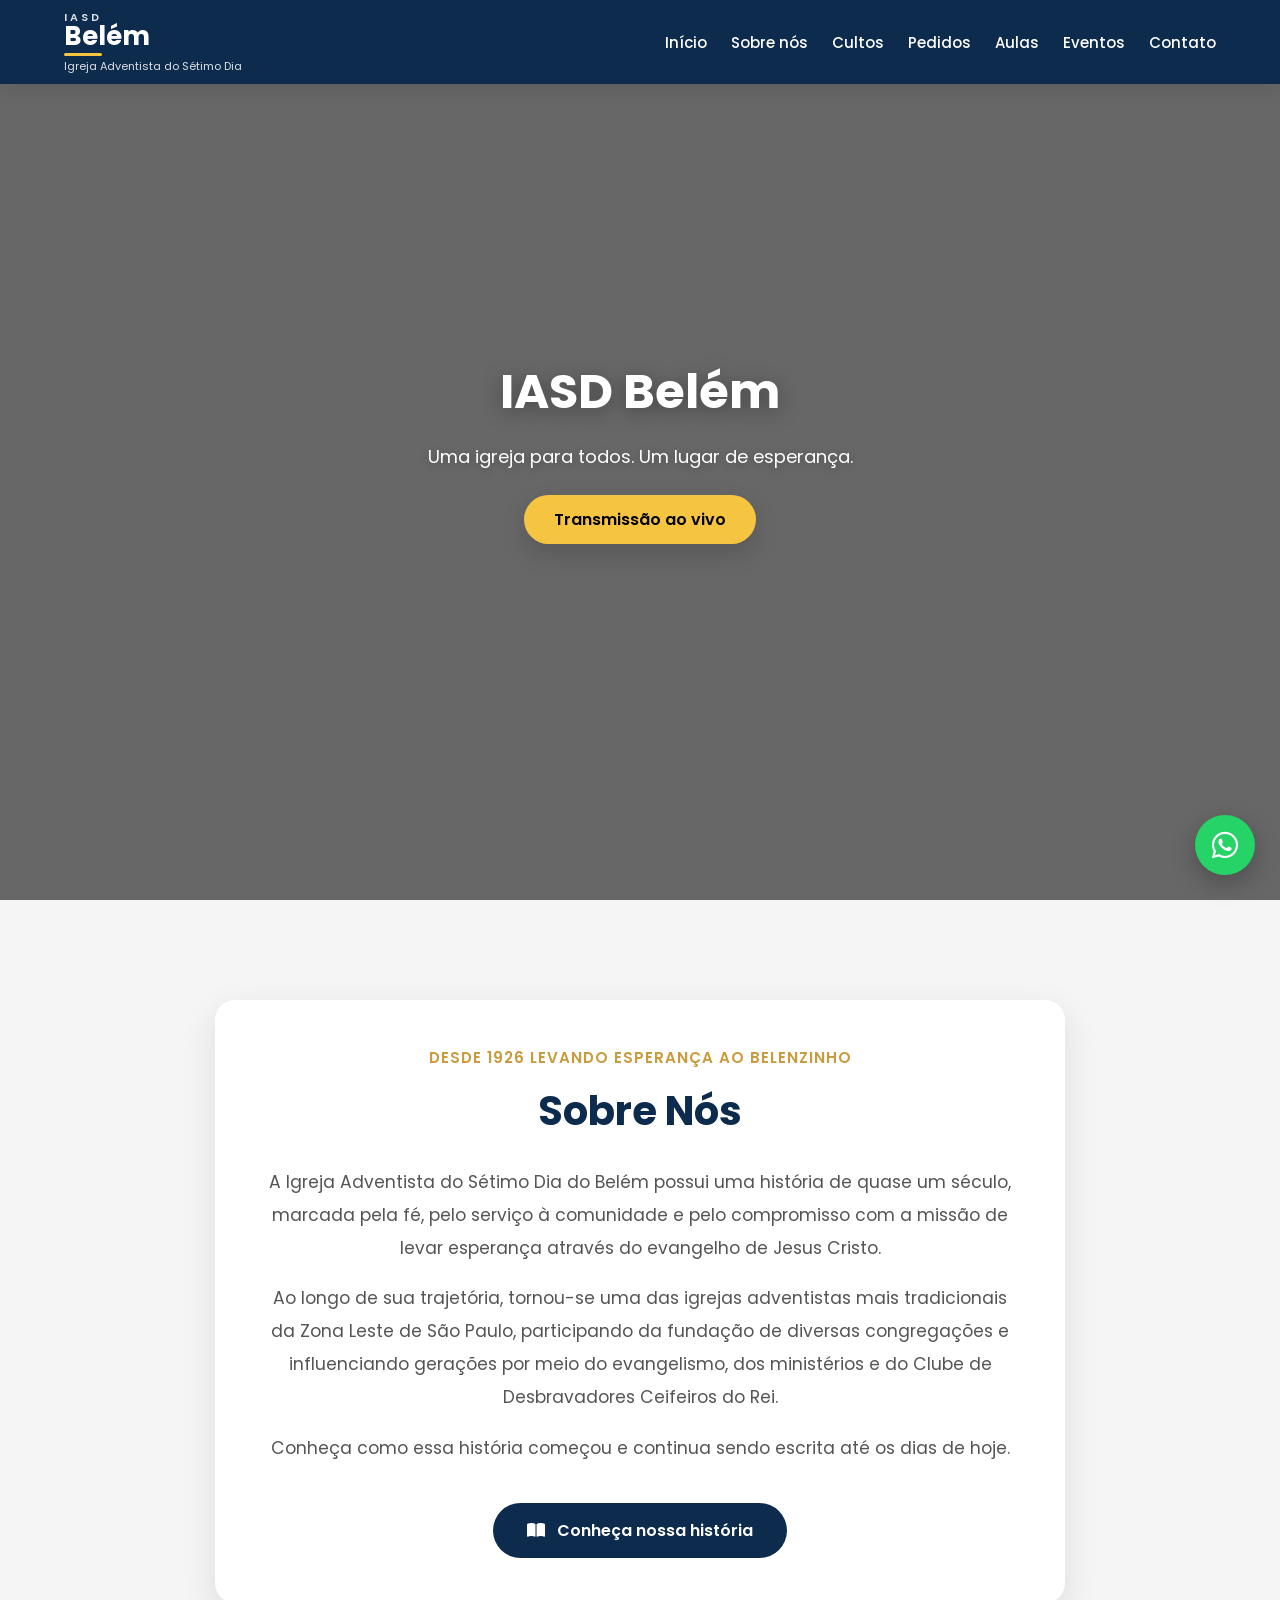
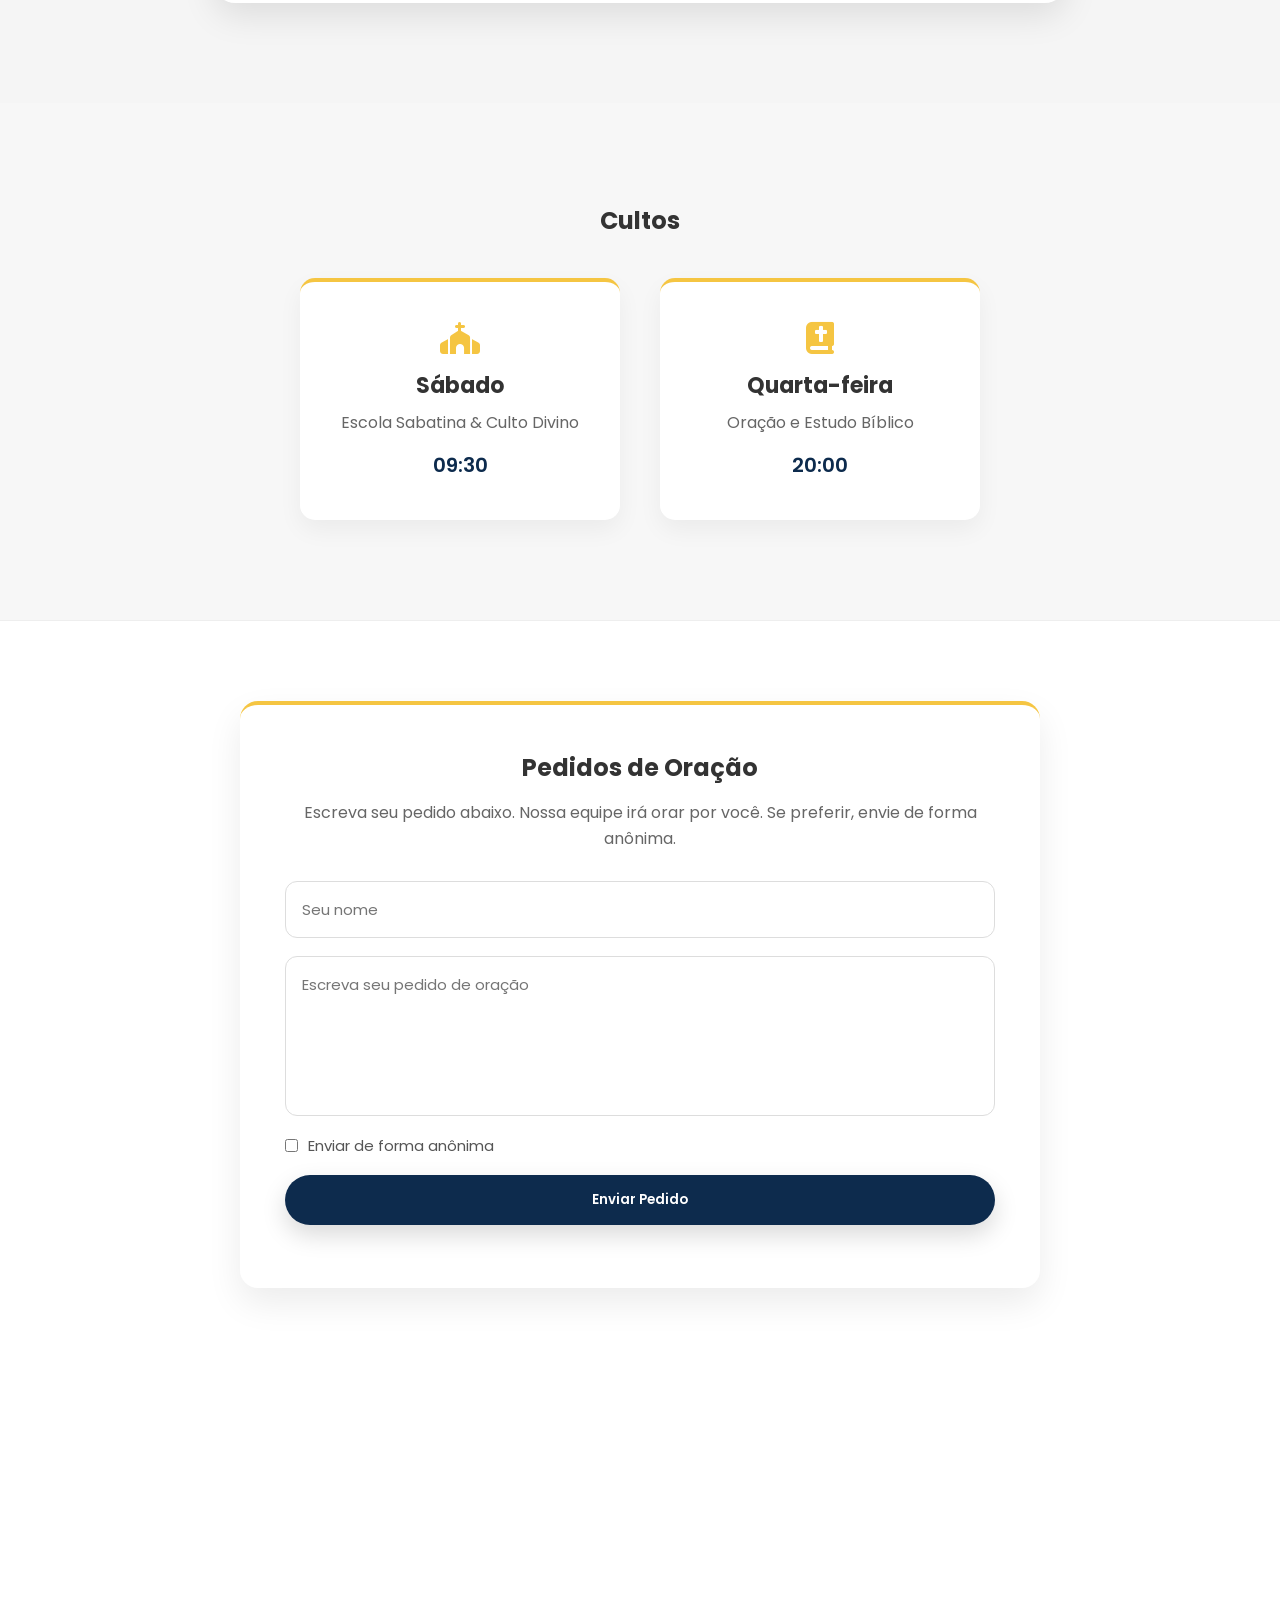
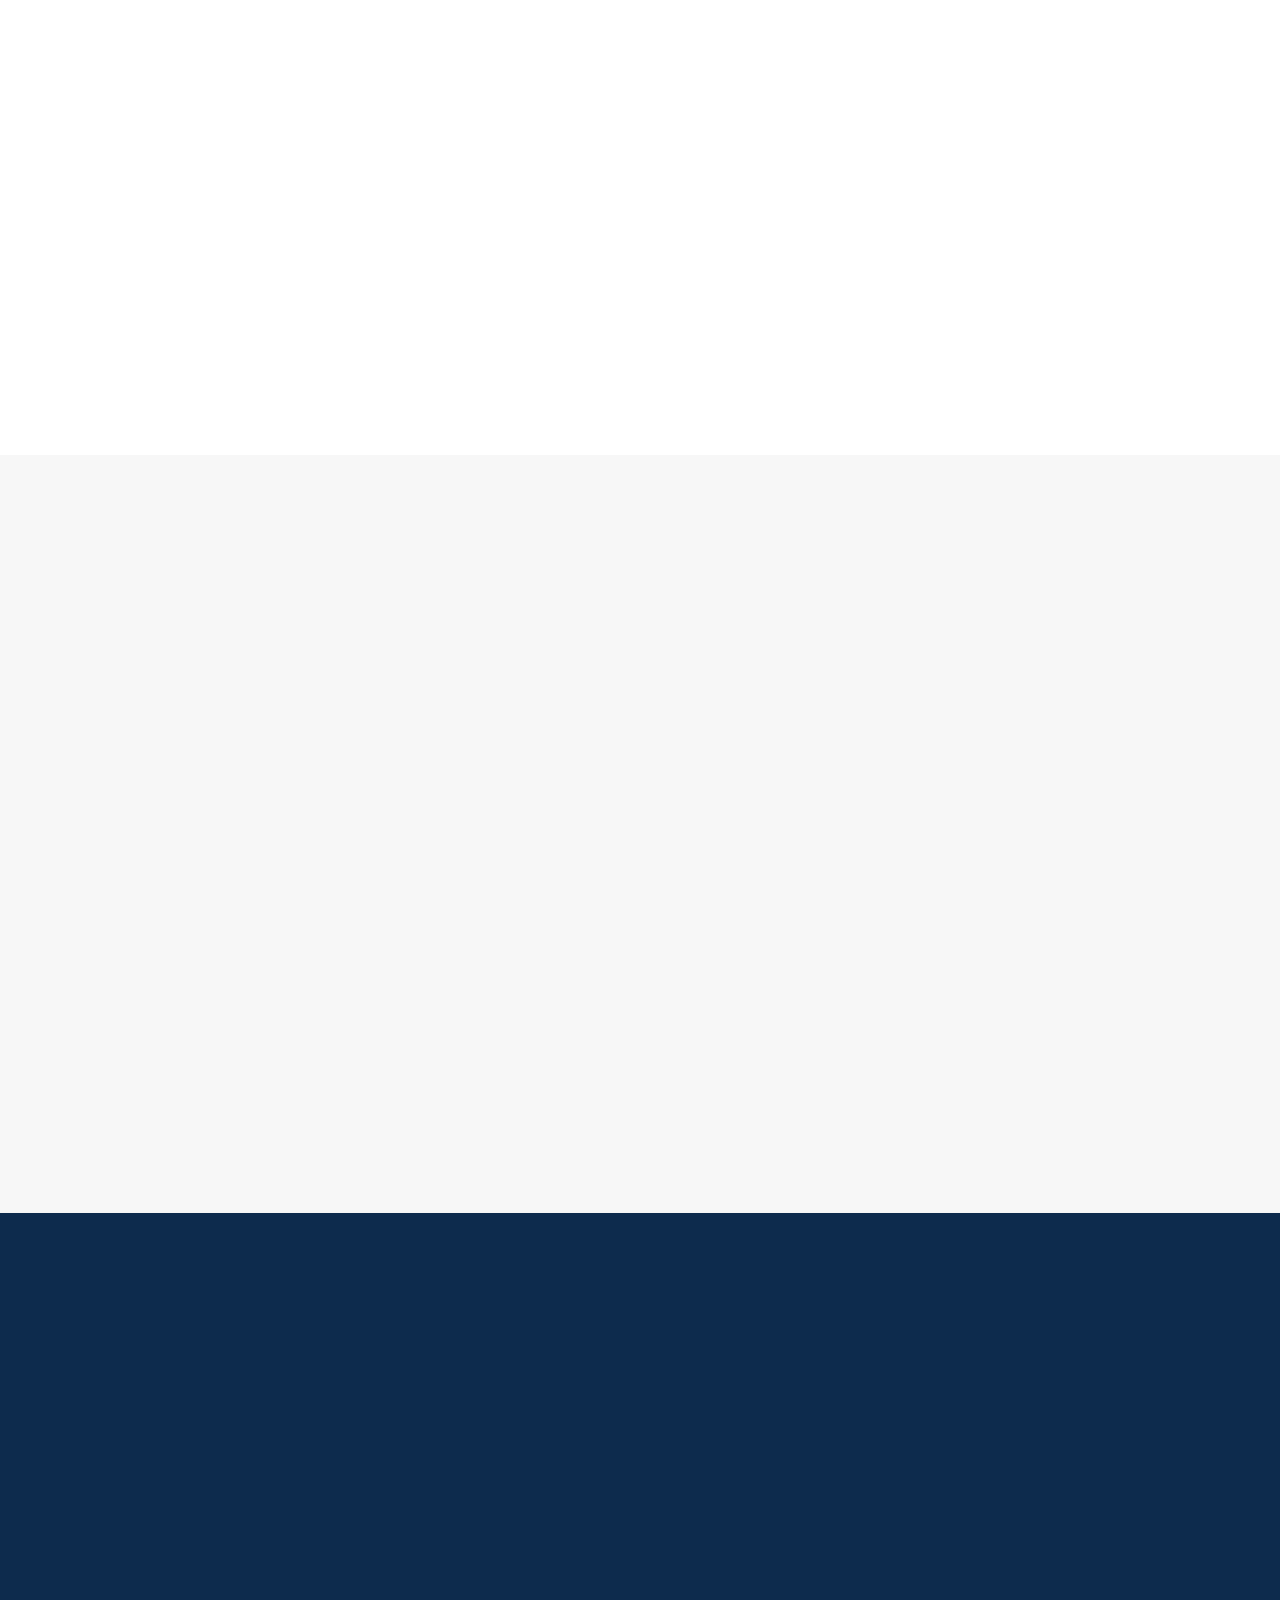
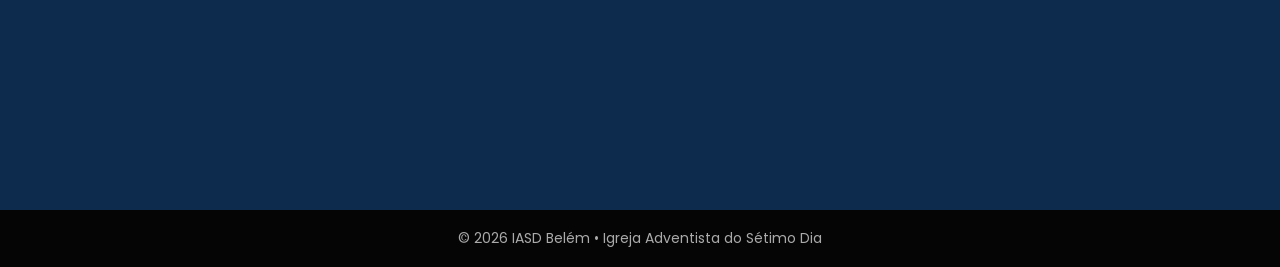
==== commit 27d1be95: "historia atualizada" ====
--- a/index.html
+++ b/index.html
@@ -104,19 +104,198 @@
     </section>
 
     <!-- SOBRE NÓS -->
-    <section id="historia" class="animar">
-        <div class="container historia-container">
-            <div class="historia-card animar zoom">
-                <h2>Sobre nós</h2>
-
-                <p>A Igreja Adventista do Sétimo Dia de Belém nasceu com o propósito de levar esperança, fé e amor para toda a comunidade. Desde o início, nossa missão sempre foi acolher pessoas, fortalecer famílias e compartilhar a mensagem de esperança encontrada na Palavra de Deus.</p>
-
-                <p>Com o passar dos anos, a igreja cresceu não apenas em número de membros, mas também em projetos e ações que impactam vidas. Realizamos eventos espirituais, ações sociais, programas voltados para jovens, crianças e famílias, sempre com o objetivo de servir e ajudar a comunidade.</p>
-
-                <p>Hoje, a IASD Belém continua firme em sua missão, sendo um lugar de comunhão, amizade e crescimento espiritual. Aqui, todos são bem-vindos para conhecer mais sobre Deus, fazer novas amizades e encontrar um ambiente acolhedor e cheio de esperança.</p>
-            </div>
-        </div>
-    </section>
+    <!-- SOBRE NÓS -->
+<section id="historia" class="animar">
+    <div class="container historia-container">
+
+        <div class="historia-card animar zoom">
+
+            <span class="historia-subtitulo">
+                Desde 1926 levando esperança ao Belenzinho
+            </span>
+
+            <h2>Sobre Nós</h2>
+
+            <p>
+                A Igreja Adventista do Sétimo Dia do Belém possui uma história de quase um século,
+                marcada pela fé, pelo serviço à comunidade e pelo compromisso com a missão de levar
+                esperança através do evangelho de Jesus Cristo.
+            </p>
+
+            <p>
+                Ao longo de sua trajetória, tornou-se uma das igrejas adventistas mais tradicionais
+                da Zona Leste de São Paulo, participando da fundação de diversas congregações e
+                influenciando gerações por meio do evangelismo, dos ministérios e do Clube de
+                Desbravadores Ceifeiros do Rei.
+            </p>
+
+            <p>
+                Conheça como essa história começou e continua sendo escrita até os dias de hoje.
+            </p>
+
+            <button id="abrir-historia" class="btn-historia">
+                <i class="fa-solid fa-book-open"></i>
+                Conheça nossa história
+            </button>
+
+        </div>
+
+    </div>
+</section>
+
+<!-- MODAL HISTÓRIA -->
+<div class="modal-historia" id="modal-historia">
+
+    <div class="historia-modal">
+
+        <button class="fechar-historia" id="fechar-historia">
+            &times;
+        </button>
+
+        <h2>Nossa História</h2>
+
+        <div class="historia-paginas">
+
+            <!-- PÁGINA 1 -->
+            <div class="historia-pagina ativa">
+
+                <h3>As Origens da IASD Belém (1926–1940)</h3>
+
+                <p>
+                    A origem da Igreja Adventista do Sétimo Dia do Belém está diretamente ligada ao trabalho
+                    evangelístico realizado no bairro do Brás durante a década de 1920.
+                    Em 1926, o pastor <strong>José Amador dos Reis</strong> promoveu uma grande série de
+                    conferências evangelísticas em um amplo pavilhão de lona instalado na região.
+                </p>
+
+                <p>
+                    Muitas pessoas aceitaram a mensagem adventista, formando grupos que posteriormente deram
+                    origem a novas congregações. Entre esses grupos surgiu a igreja que mais tarde se tornaria
+                    a IASD Belém.
+                </p>
+
+                <p>
+                    Com o crescimento da cidade, a antiga região do Brás foi dividida pela municipalidade,
+                    passando a incluir oficialmente o bairro do Belém. A igreja permaneceu no mesmo local,
+                    consolidando-se como referência espiritual para toda a região.
+                </p>
+
+                <p>
+                    Durante as décadas de 1930 e 1940, a congregação fortaleceu sua organização e, em 1941,
+                    já funcionava como sede de um importante distrito pastoral, coordenando o trabalho
+                    missionário em diversas localidades da Zona Leste de São Paulo.
+                </p>
+
+                <p>
+                    Desde seus primeiros anos, a IASD Belém foi construída sobre os princípios do evangelismo,
+                    do serviço ao próximo e da esperança na breve volta de Cristo.
+                </p>
+
+            </div>
+
+            <!-- PÁGINA 2 -->
+            <div class="historia-pagina">
+
+                <h3>Crescimento e Expansão Missionária</h3>
+
+                <p>
+                    Entre as décadas de 1950 e 1960, o crescimento do bairro do Belenzinho foi acompanhado
+                    pelo fortalecimento da igreja, que passou a desempenhar um papel fundamental na expansão
+                    do adventismo pela Zona Leste de São Paulo.
+                </p>
+
+                <p>
+                    Do trabalho missionário realizado por seus membros nasceram diversas congregações,
+                    incluindo Mooca, Penha, Vila Munhoz, São Miguel Paulista, Itaquera, Artur Alvim,
+                    Guarulhos, Vila Maria, Vila Formosa, Santo Estevão, Ferraz de Vasconcelos e,
+                    posteriormente, Tatuapé.
+                </p>
+
+                <p>
+                    Um dos marcos mais importantes dessa história ocorreu em
+                    <strong>8 de março de 1970</strong>, com a fundação do
+                    <strong>Clube de Desbravadores Ceifeiros do Rei</strong>,
+                    criado pelos irmãos Fernando e Daniel Guimarães.
+                </p>
+
+                <p>
+                    O clube tornou-se um dos mais antigos da cidade de São Paulo,
+                    influenciando diretamente a criação de diversos outros clubes
+                    de Desbravadores.
+                </p>
+
+                <p>
+                    Entre 1970 e 2000, a igreja continuou sendo referência em evangelismo,
+                    formação de líderes, ministério jovem e implantação de novos grupos
+                    missionários na capital paulista.
+                </p>
+
+            </div>
+
+            <!-- PÁGINA 3 -->
+            <div class="historia-pagina">
+
+                <h3>A IASD Belém Hoje</h3>
+
+                <p>
+                    Atualmente, a Igreja Adventista do Sétimo Dia do Belém está localizada
+                    na <strong>Rua Martim Afonso, 152, no Belenzinho</strong>,
+                    permanecendo como uma das principais referências adventistas da Zona Leste.
+                </p>
+
+                <p>
+                    A igreja mantém uma atuação ativa por meio dos ministérios infantis,
+                    jovens, música, evangelismo, Escola Sabatina, Aventureiros e do
+                    tradicional Clube de Desbravadores Ceifeiros do Rei, que continua
+                    preservando essa história.
+                </p>
+
+                <p>
+                    Além das atividades internas, a IASD Belém procura estar cada vez mais
+                    presente na comunidade, desenvolvendo ações sociais, programas
+                    evangelísticos e projetos voltados ao atendimento das necessidades
+                    do bairro.
+                </p>
+
+                <p>
+                    Sua missão permanece a mesma desde 1926: seguir o exemplo de Jesus,
+                    servir as pessoas, fortalecer famílias e anunciar a esperança da breve
+                    volta de Cristo.
+                </p>
+
+                <p>
+                    Quase cem anos depois do início daquele trabalho evangelístico,
+                    a IASD Belém continua escrevendo sua história através das pessoas
+                    que dedicam sua vida ao serviço de Deus e da comunidade.
+                </p>
+
+            </div>
+
+        </div>
+
+        <div class="historia-controles">
+
+            <button id="historia-anterior" class="btn-historia-nav">
+                <i class="fa-solid fa-chevron-left"></i>
+            </button>
+
+            <div class="historia-indicadores">
+
+                <span class="indicador ativo"></span>
+                <span class="indicador"></span>
+                <span class="indicador"></span>
+
+            </div>
+
+            <button id="historia-proximo" class="btn-historia-nav">
+                <i class="fa-solid fa-chevron-right"></i>
+            </button>
+
+        </div>
+
+    </div>
+
+</div>
 
     <!-- CULTOS -->
     <section id="cultos" class="animar">
@@ -171,14 +350,48 @@
 
     <!-- AULAS -->
     <section id="aulas" class="animar">
-        <div class="container">
-            <div class="aulas-chamada animar">
-                <h2>Aulas Bíblicas</h2>
-                <p>Explore estudos bíblicos organizados por temas e assista diretamente no site.</p>
-                <button id="abrir-aulas" class="btn-aulas">Ver aulas bíblicas</button>
-            </div>
-        </div>
-    </section>
+
+    <div class="container">
+
+        <h2>Aulas Bíblicas</h2>
+
+        <p class="secao-descricao">
+            Assista gratuitamente às aulas da série <strong>Nova Visão Para Novo Tempo</strong>.
+        </p>
+
+        <div class="playlist-grid">
+
+            <div class="playlist-card">
+
+                <h3>Temporada 1</h3>
+
+                <iframe
+                    src="https://www.youtube.com/embed?listType=playlist&list=PLppLvvJrMNnZYP9gz2LBUVDcEzrKEw_Wt"
+                    title="Nova Visão - Temporada 1"
+                    allowfullscreen>
+                </iframe>
+
+            </div>
+
+            <div class="playlist-card">
+
+                <h3>Temporada 2</h3>
+
+                <!-- COLOCAREMOS O LINK DA TEMPORADA 2 AQUI -->
+
+                <iframe
+                    src="https://youtube.com/playlist?list=PLppLvvJrMNnaVmfL6DbP1UDgXK2B3Oygo&si=GIu2T9wL9anhJgwz"
+                    title="Nova Visão - Temporada 2"
+                    allowfullscreen>
+                </iframe>
+
+            </div>
+
+        </div>
+
+    </div>
+
+</section>
 
     <!-- MODAL AULAS -->
     <div class="modal-aulas" id="modal-aulas">
--- a/css/style.css
+++ b/css/style.css
@@ -248,72 +248,439 @@
     }
 }
 
-/* =========================
-   SEÇÕES / TÍTULOS
-========================= */
-section{
-    padding:110px 0;
-}
-
-#historia,
-#cultos,
-#eventos,
-#contato{
-    scroll-margin-top:100px;
-}
-
-section h2{
+/*==================================================
+                SOBRE NÓS
+==================================================*/
+
+.historia-container{
+    display:flex;
+    justify-content:center;
+    align-items:center;
+}
+
+.historia-card{
+
+    max-width:850px;
+    margin:0 auto;
+
+    background:#fff;
+
+    padding:45px;
+
+    border-radius:20px;
+
     text-align:center;
-    font-size:34px;
-    margin-bottom:50px;
+
+    box-shadow:0 12px 35px rgba(0,0,0,.10);
+
+}
+
+.historia-subtitulo{
+    display:inline-block;
+    margin-bottom:12px;
+    color:#c89b3c;
+    font-size:.95rem;
     font-weight:600;
+    letter-spacing:1px;
+    text-transform:uppercase;
+}
+
+.historia-card h2{
+    font-size:2.5rem;
+    color:#0d2b4d;
+    margin-bottom:25px;
+}
+
+.historia-card p{
+    color:#555;
+    font-size:1.08rem;
+    line-height:1.9;
+    margin-bottom:18px;
+}
+
+.btn-historia{
+    margin-top:20px;
+    padding:15px 34px;
+    border:none;
+    border-radius:40px;
+    background:#0d2b4d;
+    color:#fff;
+    cursor:pointer;
+    font-size:1rem;
+    font-weight:600;
+    transition:.35s;
+}
+
+.btn-historia i{
+    margin-right:8px;
+}
+
+.btn-historia:hover{
+    background:#174777;
+    transform:translateY(-3px);
+}
+
+/*==================================================
+                MODAL HISTÓRIA
+==================================================*/
+
+.modal-historia{
+
+    position:fixed;
+    inset:0;
+
+    display:flex;
+    justify-content:center;
+    align-items:center;
+
+    background:rgba(0,0,0,.65);
+
+    backdrop-filter:blur(8px);
+
+    opacity:0;
+    visibility:hidden;
+
+    transition:.35s;
+
+    z-index:99999;
+
+    padding:30px;
+
+}
+
+.modal-historia.ativo{
+
+    opacity:1;
+    visibility:visible;
+
+}
+
+.historia-paginas{
+
+    max-height:430px;
+
+    overflow-y:auto;
+
+    padding-right:12px;
+
+}
+
+.historia-modal{
+
+    width:90%;
+    max-width:900px;
+
+    background:rgba(255,255,255,.96);
+
+    backdrop-filter:blur(15px);
+
+    border-radius:25px;
+
+    max-height:85vh;
+
+    overflow-y:auto;
+
+    padding:40px;
+
     position:relative;
-    width:fit-content;
-    margin-left:auto;
-    margin-right:auto;
-}
-
-section h2::after{
-    content:"";
-    width:60px;
-    height:3px;
-    background:#f5c542;
+
+    box-shadow:0 30px 80px rgba(0,0,0,.25);
+
+    animation:modalHistoria .35s ease;
+
+}
+
+@keyframes modalHistoria{
+
+    from{
+
+        opacity:0;
+        transform:translateY(30px) scale(.96);
+
+    }
+
+    to{
+
+        opacity:1;
+        transform:none;
+
+    }
+
+}
+
+.historia-modal h2{
+
+    text-align:center;
+
+    color:#0d2b4d;
+
+    margin-bottom:35px;
+
+    font-size:2.3rem;
+
+}
+
+.fechar-historia{
+
+    position:absolute;
+
+    top:20px;
+    right:25px;
+
+    border:none;
+    background:none;
+
+    font-size:38px;
+
+    cursor:pointer;
+
+    color:#777;
+
+    transition:.3s;
+
+}
+
+.fechar-historia:hover{
+
+    color:#0d2b4d;
+
+    transform:rotate(90deg);
+
+}
+
+/*==================================================
+              PÁGINAS
+==================================================*/
+
+.historia-paginas{
+
+    position:relative;
+
+    min-height:430px;
+
+    overflow:hidden;
+
+}
+
+.historia-pagina{
+
+    display:none;
+
+    animation:trocaHistoria .45s ease;
+
+}
+
+.historia-pagina.ativa{
+
     display:block;
-    margin:10px auto 0;
-    border-radius:2px;
-}
-
-/* =========================
-   HISTÓRIA
-========================= */
-#historia{
-    background:white;
-}
-
-.historia-container{
-    max-width:900px;
-    margin:auto;
-}
+
+}
+
+@keyframes trocaHistoria{
+
+    from{
+
+        opacity:0;
+        transform:translateX(40px);
+
+    }
+
+    to{
+
+        opacity:1;
+        transform:none;
+
+    }
+
+}
+
+.historia-pagina h3{
+
+    color:#0d2b4d;
+
+    font-size:1.7rem;
+
+    margin-bottom:25px;
+
+    text-align:center;
+
+}
+
+.historia-pagina p{
+
+    color:#555;
+
+    line-height:1.95;
+
+    font-size:1.08rem;
+
+    text-align:justify;
+
+    margin-bottom:18px;
+
+}
+
+/*==================================================
+             CONTROLES
+==================================================*/
+
+.historia-controles{
+
+    margin-top:35px;
+
+    display:flex;
+
+    justify-content:space-between;
+
+    align-items:center;
+
+}
+
+.btn-historia-nav{
+
+    width:58px;
+    height:58px;
+
+    border:none;
+
+    border-radius:50%;
+
+    background:#0d2b4d;
+
+    color:#fff;
+
+    cursor:pointer;
+
+    font-size:20px;
+
+    transition:.3s;
+
+}
+
+.btn-historia-nav:hover{
+
+    transform:scale(1.08);
+
+    background:#174777;
+
+}
+
+.historia-indicadores{
+
+    display:flex;
+
+    gap:12px;
+
+}
+
+.indicador{
+
+    width:13px;
+    height:13px;
+
+    border-radius:50%;
+
+    background:#c8c8c8;
+
+    transition:.3s;
+
+}
+
+.indicador.ativo{
+
+    background:#d4a93c;
+
+    transform:scale(1.35);
+
+}
+
+/*==================================================
+            RESPONSIVO
+==================================================*/
+
+@media(max-width:900px){
 
 .historia-card{
-    background:#fff;
-    padding:50px;
-    border-radius:12px;
-    box-shadow:0 10px 30px rgba(0,0,0,0.05);
-    text-align:center;
-    transition:transform 0.3s ease, box-shadow 0.3s ease;
-}
-
-.historia-card:hover{
-    transform:translateY(-6px);
-    box-shadow:0 14px 30px rgba(0,0,0,0.10);
-}
-
-.historia-card p{
-    font-size:18px;
-    line-height:1.8;
-    margin-bottom:20px;
-    color:#555;
+
+padding:40px 30px;
+
+}
+
+.historia-modal{
+
+padding:35px 25px;
+
+}
+
+.historia-paginas{
+
+min-height:620px;
+
+}
+
+.historia-modal h2{
+
+font-size:2rem;
+
+}
+
+.historia-pagina h3{
+
+font-size:1.45rem;
+
+}
+
+.historia-pagina p{
+
+font-size:1rem;
+
+text-align:left;
+
+}
+
+}
+
+@media(max-width:600px){
+
+.historia-card{
+
+padding:30px 22px;
+
+}
+
+.historia-card h2{
+
+font-size:2rem;
+
+}
+
+.historia-modal{
+
+padding:28px 20px;
+
+}
+
+.historia-paginas{
+
+min-height:720px;
+
+}
+
+.historia-controles{
+
+flex-direction:column;
+
+gap:22px;
+
+}
+
+.btn-historia-nav{
+
+width:52px;
+height:52px;
+
+}
+
 }
 
 /* =========================
@@ -329,6 +696,10 @@
     gap:40px;
     flex-wrap:wrap;
     margin-top:40px;
+}
+
+.culto-card{
+    text-align: center;
 }
 
 .culto{
@@ -357,6 +728,16 @@
     color:#666;
     margin-bottom:15px;
     font-size:16px;
+}
+
+/* Centraliza o título da seção Cultos */
+
+#cultos h2{
+    text-align:center;
+}
+
+#cultos .container{
+    text-align:center;
 }
 
 .culto span{
@@ -1871,4 +2252,86 @@
 
 .modal-live.erro .btn-live{
     margin-top:25px;
+}
+
+/*==================================================
+            ESPAÇAMENTO DAS SEÇÕES
+==================================================*/
+
+#historia{
+    padding-top:100px;
+    padding-bottom:100px;
+}
+
+#cultos{
+    padding-top:100px;
+    padding-bottom:100px;
+}
+
+/* Dá um espaço entre Sobre Nós e Cultos */
+
+#historia + section{
+    margin-top:40px;
+}
+
+/* Responsivo */
+
+@media (max-width:768px){
+
+    #historia{
+        padding-top:70px;
+        padding-bottom:70px;
+    }
+
+    #cultos{
+        padding-top:70px;
+        padding-bottom:70px;
+    }
+
+}
+
+.playlist-grid{
+
+    display:grid;
+
+    grid-template-columns:repeat(auto-fit,minmax(450px,1fr));
+
+    gap:35px;
+
+    margin-top:40px;
+
+}
+
+.playlist-card{
+
+    background:#fff;
+
+    border-radius:18px;
+
+    padding:20px;
+
+    box-shadow:0 10px 30px rgba(0,0,0,.08);
+
+}
+
+.playlist-card h3{
+
+    text-align:center;
+
+    color:#0d2b4d;
+
+    margin-bottom:20px;
+
+}
+
+.playlist-card iframe{
+
+    width:100%;
+
+    aspect-ratio:16/9;
+
+    border:none;
+
+    border-radius:12px;
+
 }
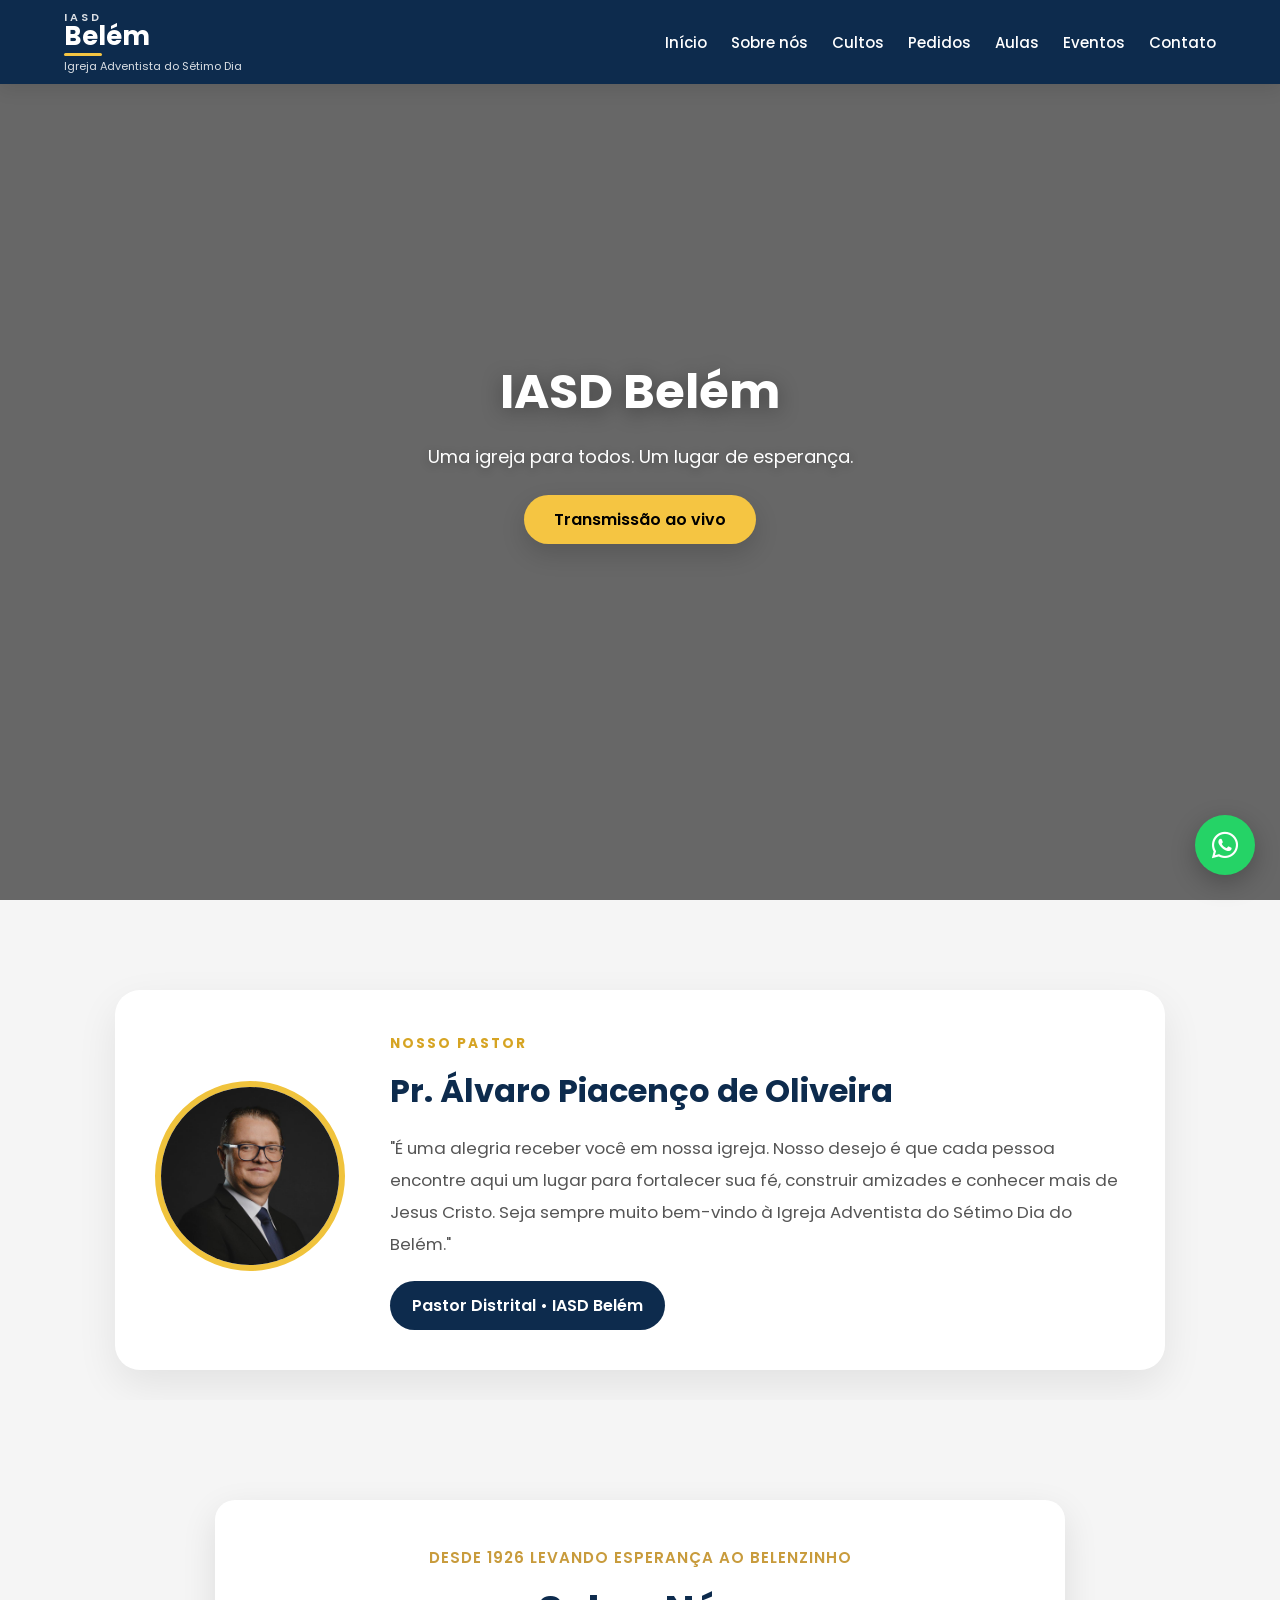
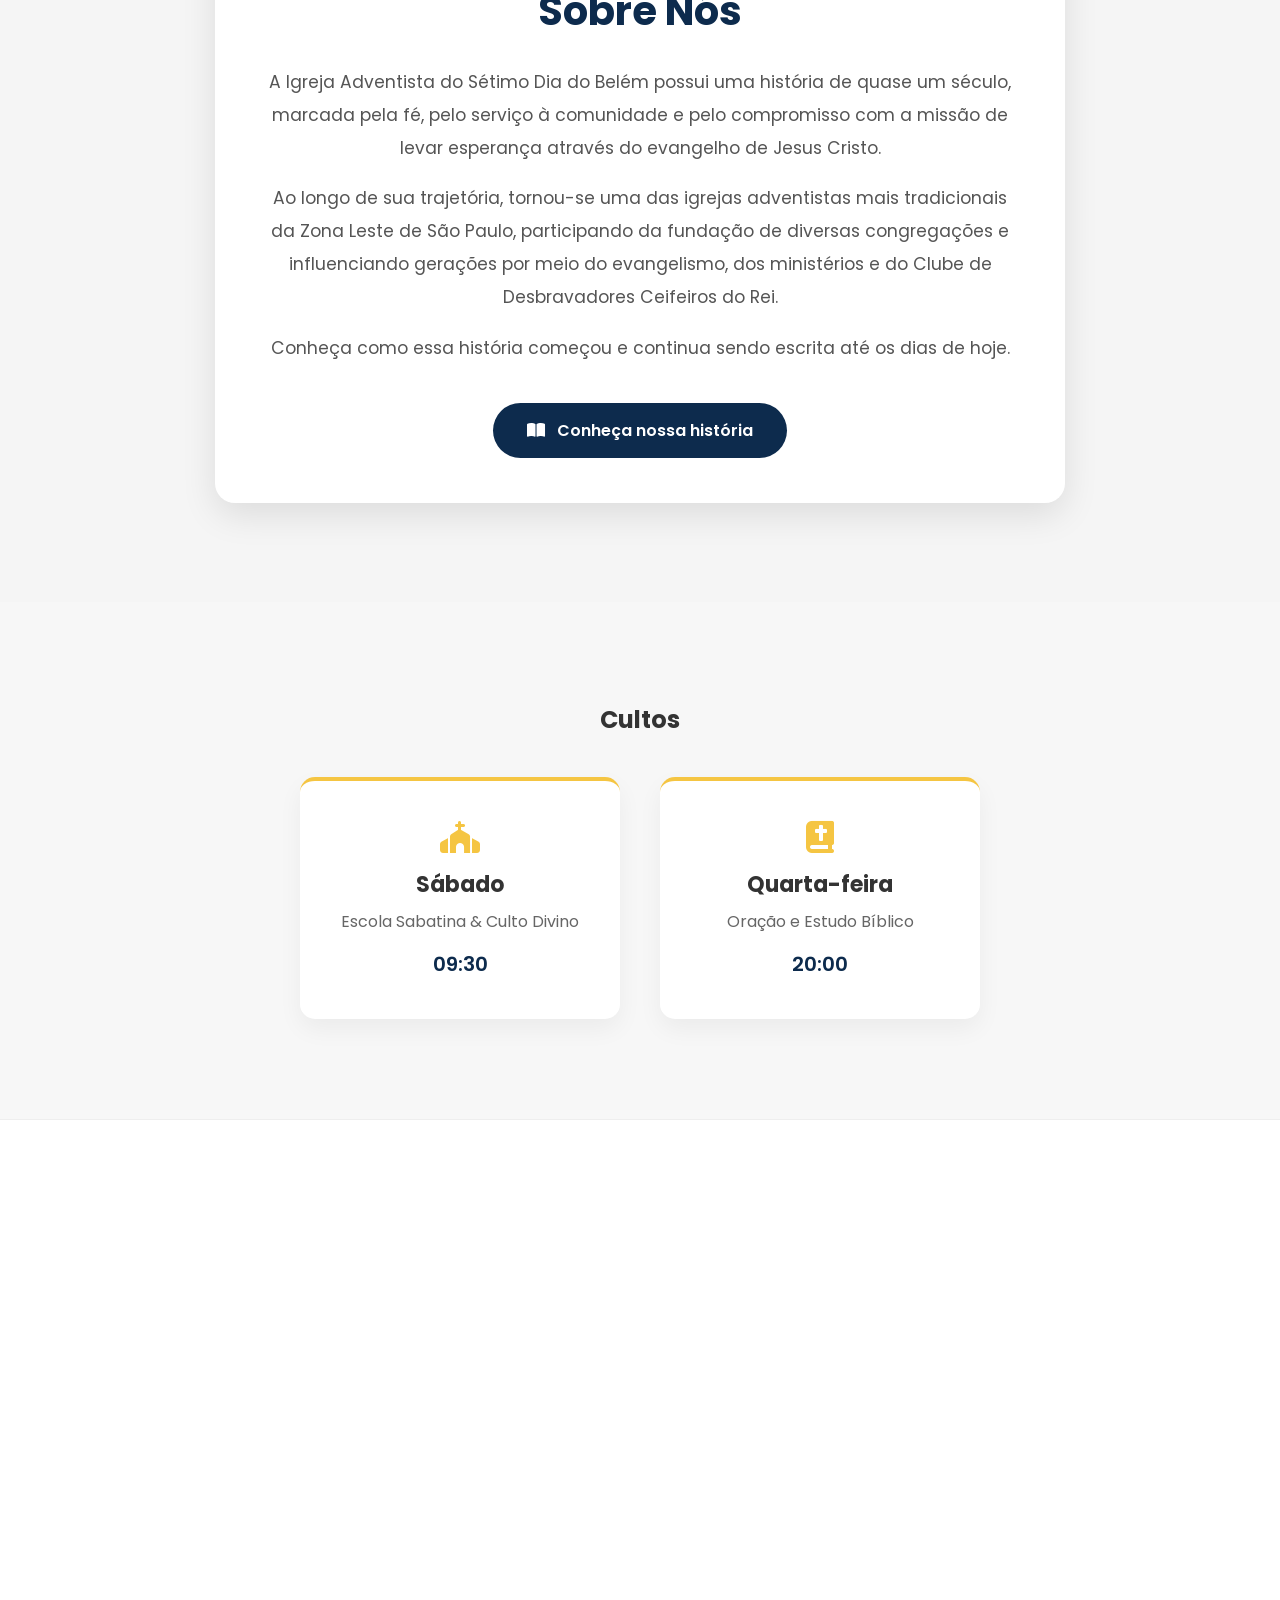
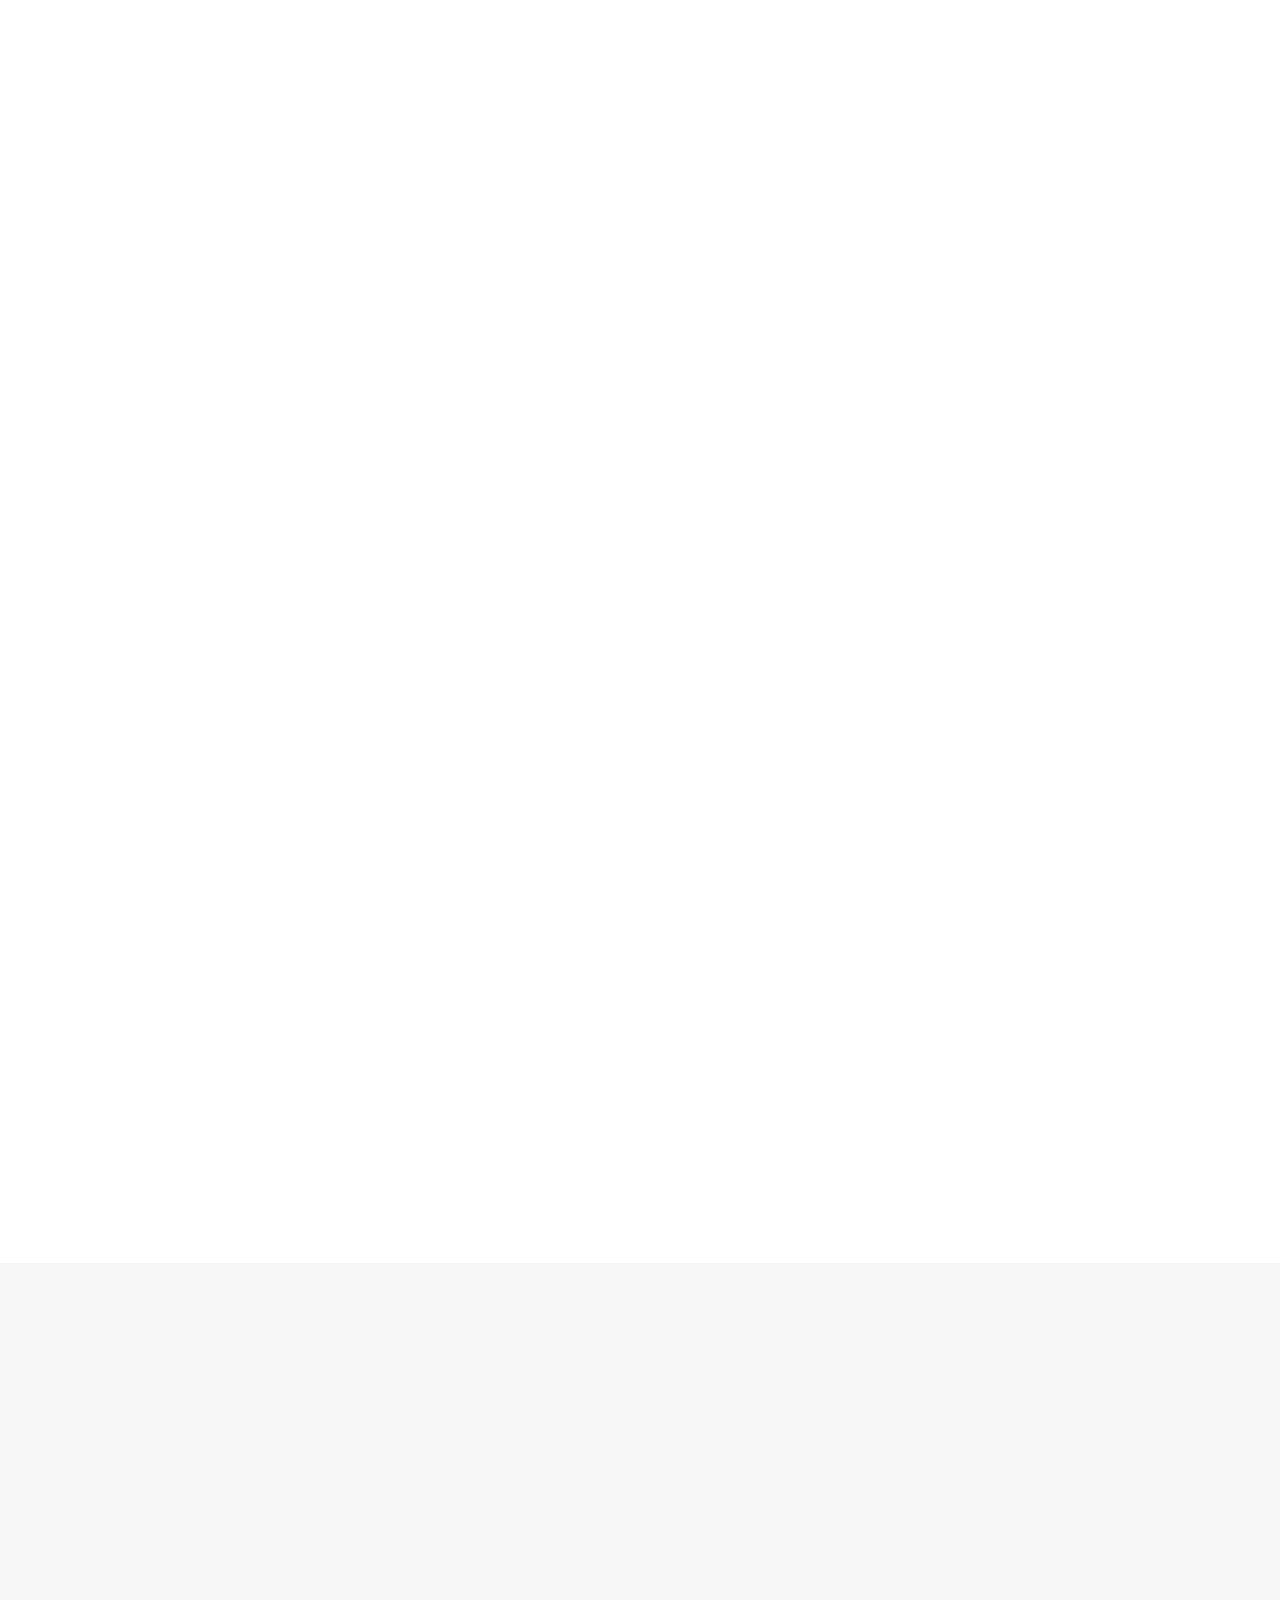
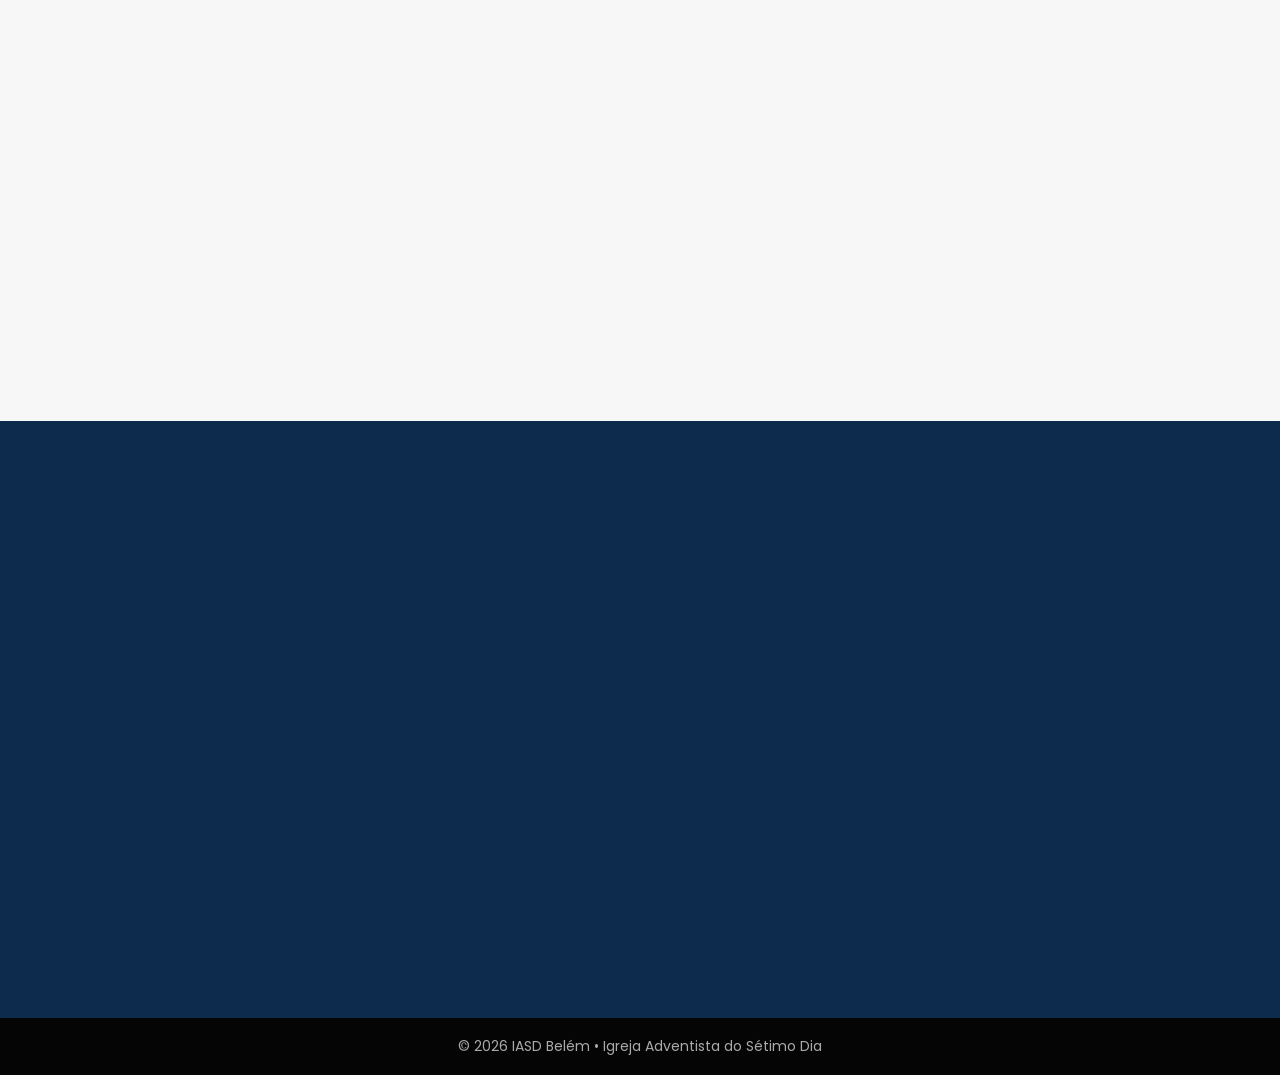
==== commit bceb15a1: "Site completo" ====
--- a/index.html
+++ b/index.html
@@ -103,6 +103,51 @@
         </div>
     </section>
 
+    <!--=========================================
+            NOSSO PASTOR
+==========================================-->
+
+<section id="pastor" class="animar">
+
+    <div class="container">
+
+        <div class="pastor-card">
+
+            <div class="pastor-foto">
+
+                <img src="view/img/pastor.jpg" alt="Pr. Álvaro Piacenço de Oliveira">
+
+            </div>
+
+            <div class="pastor-info">
+
+                <span class="pastor-titulo">
+                    NOSSO PASTOR
+                </span>
+
+                <h2>
+                    Pr. Álvaro Piacenço de Oliveira
+                </h2>
+
+                <p>
+                    "É uma alegria receber você em nossa igreja. Nosso desejo é que cada pessoa
+                    encontre aqui um lugar para fortalecer sua fé, construir amizades e conhecer
+                    mais de Jesus Cristo. Seja sempre muito bem-vindo à Igreja Adventista do
+                    Sétimo Dia do Belém."
+                </p>
+
+                <span class="pastor-cargo">
+                    Pastor Distrital • IASD Belém
+                </span>
+
+            </div>
+
+        </div>
+
+    </div>
+
+</section>
+
     <!-- SOBRE NÓS -->
     <!-- SOBRE NÓS -->
 <section id="historia" class="animar">
@@ -348,40 +393,88 @@
         </div>
     </section>
 
-    <!-- AULAS -->
-    <section id="aulas" class="animar">
+    <section id="aulas" class="section">
 
     <div class="container">
 
-        <h2>Aulas Bíblicas</h2>
-
-        <p class="secao-descricao">
-            Assista gratuitamente às aulas da série <strong>Nova Visão Para Novo Tempo</strong>.
+        <h2 class="titulo-secao">Aulas Bíblicas</h2>
+
+        <p class="subtitulo-secao">
+            Acompanhe gratuitamente a série <strong>Nova Visão Para Novo Tempo</strong>.
+            Assista aos primeiros episódios de cada temporada e continue aprendendo mais sobre a Palavra de Deus.
         </p>
 
-        <div class="playlist-grid">
-
-            <div class="playlist-card">
-
+        <!-- ================= TEMPORADA 1 ================= -->
+
+        <div class="temporada">
+
+            <div class="temporada-header">
                 <h3>Temporada 1</h3>
 
+                <a href="https://www.youtube.com/playlist?list=PLppLvvJrMNnZYP9gz2LBUVDcEzrKEw_Wt"
+                   target="_blank"
+                   class="btn-playlist">
+                    Ver playlist completa
+                </a>
+            </div>
+
+            <div class="videos-grid">
+
                 <iframe
-                    src="https://www.youtube.com/embed?listType=playlist&list=PLppLvvJrMNnZYP9gz2LBUVDcEzrKEw_Wt"
-                    title="Nova Visão - Temporada 1"
+                    src="https://www.youtube.com/embed/HykU_iDBDPs"
+                    title="Temporada 1 - Aula 1"
                     allowfullscreen>
                 </iframe>
 
-            </div>
-
-            <div class="playlist-card">
+                <iframe
+                    src="https://www.youtube.com/embed/lZEU3xPNIbI"
+                    title="Temporada 1 - Aula 2"
+                    allowfullscreen>
+                </iframe>
+
+                <iframe
+                    src="https://www.youtube.com/embed/jzdPtI2L8LA"
+                    title="Temporada 1 - Aula 3"
+                    allowfullscreen>
+                </iframe>
+
+            </div>
+
+        </div>
+
+        <!-- ================= TEMPORADA 2 ================= -->
+
+        <div class="temporada">
+
+            <div class="temporada-header">
 
                 <h3>Temporada 2</h3>
 
-                <!-- COLOCAREMOS O LINK DA TEMPORADA 2 AQUI -->
+                <a href="https://www.youtube.com/playlist?list=PLppLvvJrMNnaVmfL6DbP1UDgXK2B3Oygo"
+                   target="_blank"
+                   class="btn-playlist">
+                    Ver playlist completa
+                </a>
+
+            </div>
+
+            <div class="videos-grid">
 
                 <iframe
-                    src="https://youtube.com/playlist?list=PLppLvvJrMNnaVmfL6DbP1UDgXK2B3Oygo&si=GIu2T9wL9anhJgwz"
-                    title="Nova Visão - Temporada 2"
+                    src="https://www.youtube.com/embed/lOdGMNEk9Uk"
+                    title="Temporada 2 - Aula 1"
+                    allowfullscreen>
+                </iframe>
+
+                <iframe
+                    src="https://www.youtube.com/embed/OIsuz8P_iuU"
+                    title="Temporada 2 - Aula 2"
+                    allowfullscreen>
+                </iframe>
+
+                <iframe
+                    src="https://www.youtube.com/embed/dtjKAbc2YvI"
+                    title="Temporada 2 - Aula 3"
                     allowfullscreen>
                 </iframe>
 
--- a/css/style.css
+++ b/css/style.css
@@ -2334,4 +2334,280 @@
 
     border-radius:12px;
 
+}
+
+/*=========================================
+            PASTOR
+==========================================*/
+
+#pastor{
+
+    padding:90px 0 30px;
+
+}
+
+.pastor-card{
+
+    max-width:1050px;
+
+    margin:auto;
+
+    display:flex;
+
+    align-items:center;
+
+    gap:45px;
+
+    background:#fff;
+
+    padding:40px;
+
+    border-radius:25px;
+
+    box-shadow:0 15px 40px rgba(0,0,0,.08);
+
+    transition:.35s;
+
+}
+
+.pastor-card:hover{
+
+    transform:translateY(-6px);
+
+    box-shadow:0 25px 60px rgba(0,0,0,.12);
+
+}
+
+.pastor-foto{
+
+    flex-shrink:0;
+
+}
+
+.pastor-foto img{
+
+    width:190px;
+
+    height:190px;
+
+    object-fit:cover;
+
+    border-radius:50%;
+
+    border:6px solid #f0c33c;
+
+    transition:.35s;
+
+}
+
+.pastor-card:hover .pastor-foto img{
+
+    transform:scale(1.05);
+
+}
+
+.pastor-info{
+
+    flex:1;
+
+}
+
+.pastor-titulo{
+
+    color:#d6a423;
+
+    font-weight:700;
+
+    letter-spacing:2px;
+
+    font-size:.85rem;
+
+}
+
+.pastor-info h2{
+
+    margin:12px 0 18px;
+
+    color:#0d2b4d;
+
+    font-size:2rem;
+
+}
+
+.pastor-info p{
+
+    color:#555;
+
+    line-height:1.9;
+
+    font-size:1.05rem;
+
+    margin-bottom:20px;
+
+}
+
+.pastor-cargo{
+
+    display:inline-block;
+
+    background:#0d2b4d;
+
+    color:#fff;
+
+    padding:12px 22px;
+
+    border-radius:30px;
+
+    font-weight:600;
+
+}
+
+/* RESPONSIVO */
+
+@media(max-width:900px){
+
+.pastor-card{
+
+flex-direction:column;
+
+text-align:center;
+
+padding:35px 25px;
+
+}
+
+.pastor-info{
+
+text-align:center;
+
+}
+
+.pastor-foto img{
+
+width:170px;
+
+height:170px;
+
+}
+
+}
+
+/*==================================
+            AULAS
+==================================*/
+
+#aulas{
+
+    padding:100px 0;
+
+}
+
+.temporada{
+
+    margin-top:70px;
+
+}
+
+.temporada-header{
+
+    display:flex;
+
+    justify-content:space-between;
+
+    align-items:center;
+
+    margin-bottom:30px;
+
+    flex-wrap:wrap;
+
+    gap:20px;
+
+}
+
+.temporada-header h3{
+
+    font-size:2rem;
+
+    color:#0d2b4d;
+
+    margin:0;
+
+}
+
+.btn-playlist{
+
+    background:#0d2b4d;
+
+    color:#fff;
+
+    text-decoration:none;
+
+    padding:12px 24px;
+
+    border-radius:30px;
+
+    transition:.3s;
+
+    font-weight:600;
+
+}
+
+.btn-playlist:hover{
+
+    background:#f1b82d;
+
+    color:#0d2b4d;
+
+}
+
+.videos-grid{
+
+    display:grid;
+
+    grid-template-columns:repeat(auto-fit,minmax(330px,1fr));
+
+    gap:25px;
+
+}
+
+.videos-grid iframe{
+
+    width:100%;
+
+    aspect-ratio:16/9;
+
+    border:none;
+
+    border-radius:18px;
+
+    box-shadow:0 10px 25px rgba(0,0,0,.15);
+
+    transition:.3s;
+
+}
+
+.videos-grid iframe:hover{
+
+    transform:translateY(-8px);
+
+    box-shadow:0 20px 40px rgba(0,0,0,.20);
+
+}
+
+@media(max-width:768px){
+
+.temporada-header{
+
+justify-content:center;
+
+text-align:center;
+
+}
+
+.temporada-header h3{
+
+width:100%;
+
+}
+
 }
